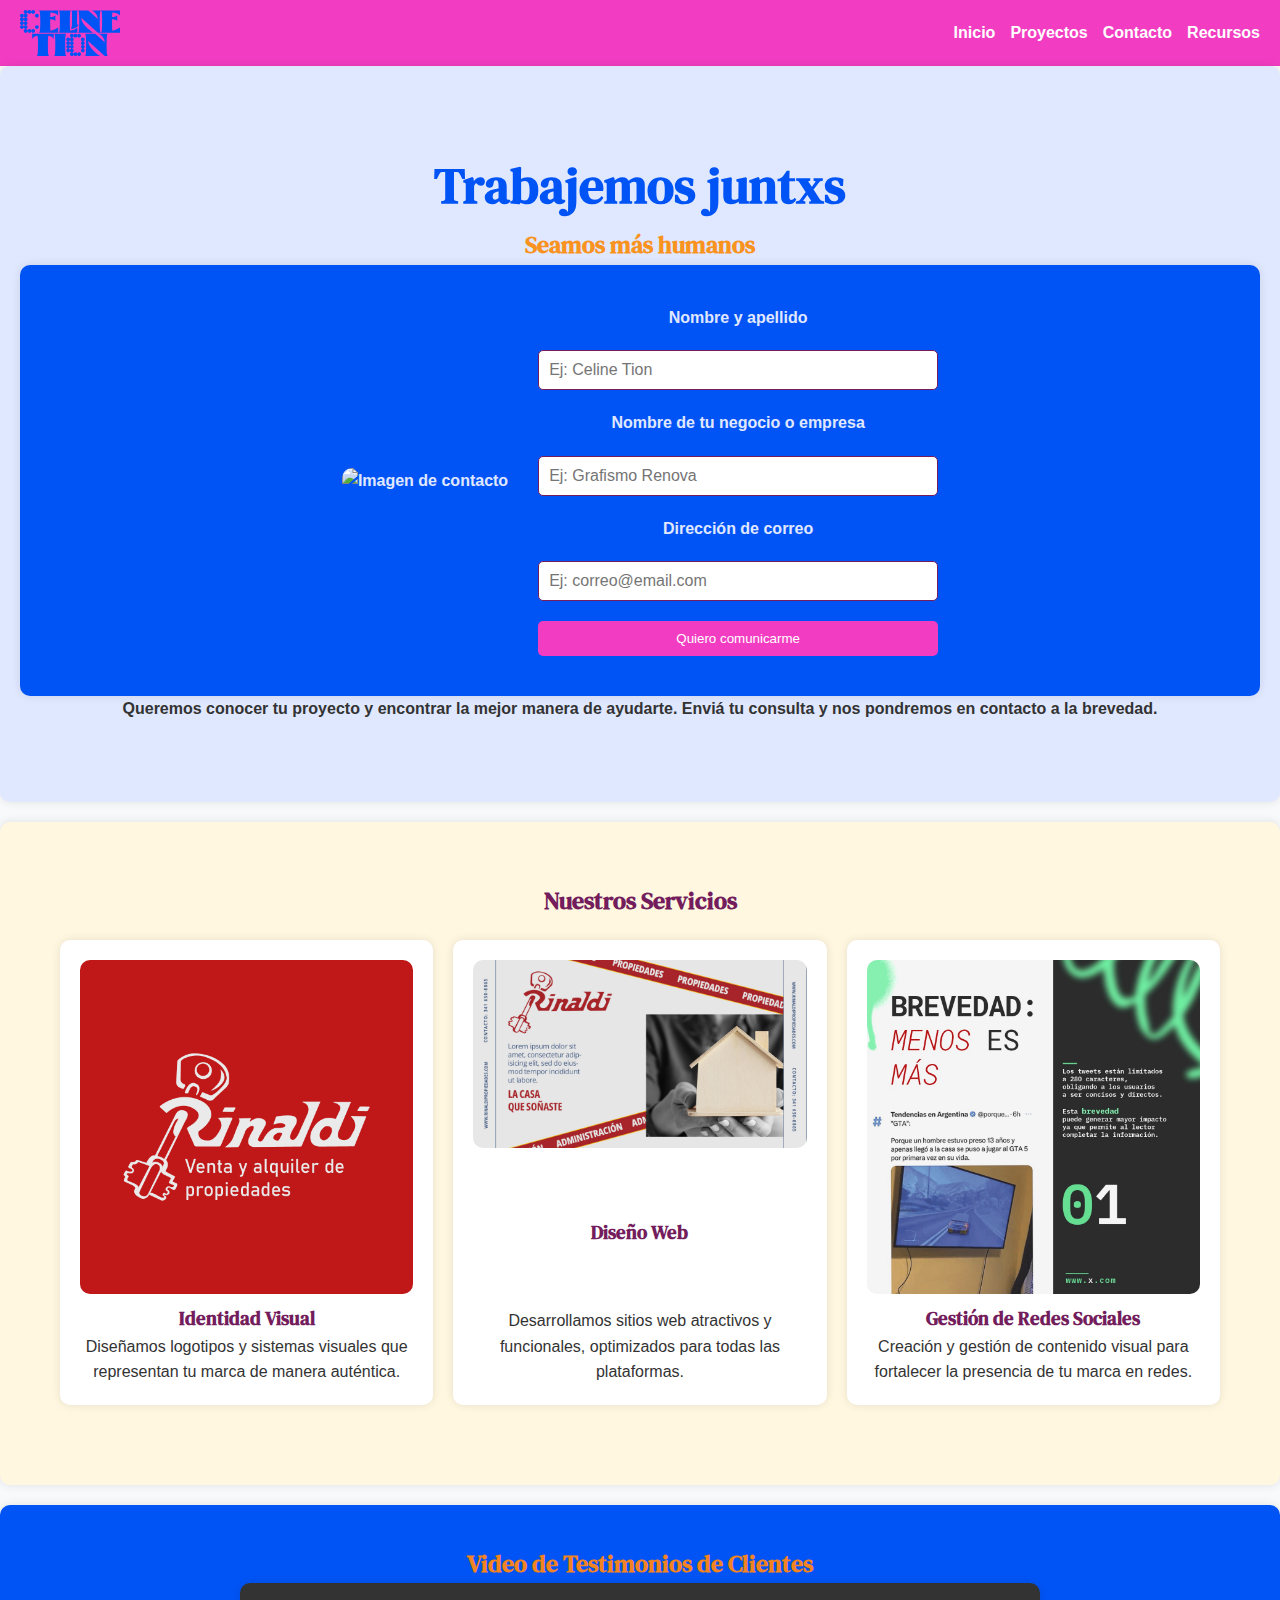
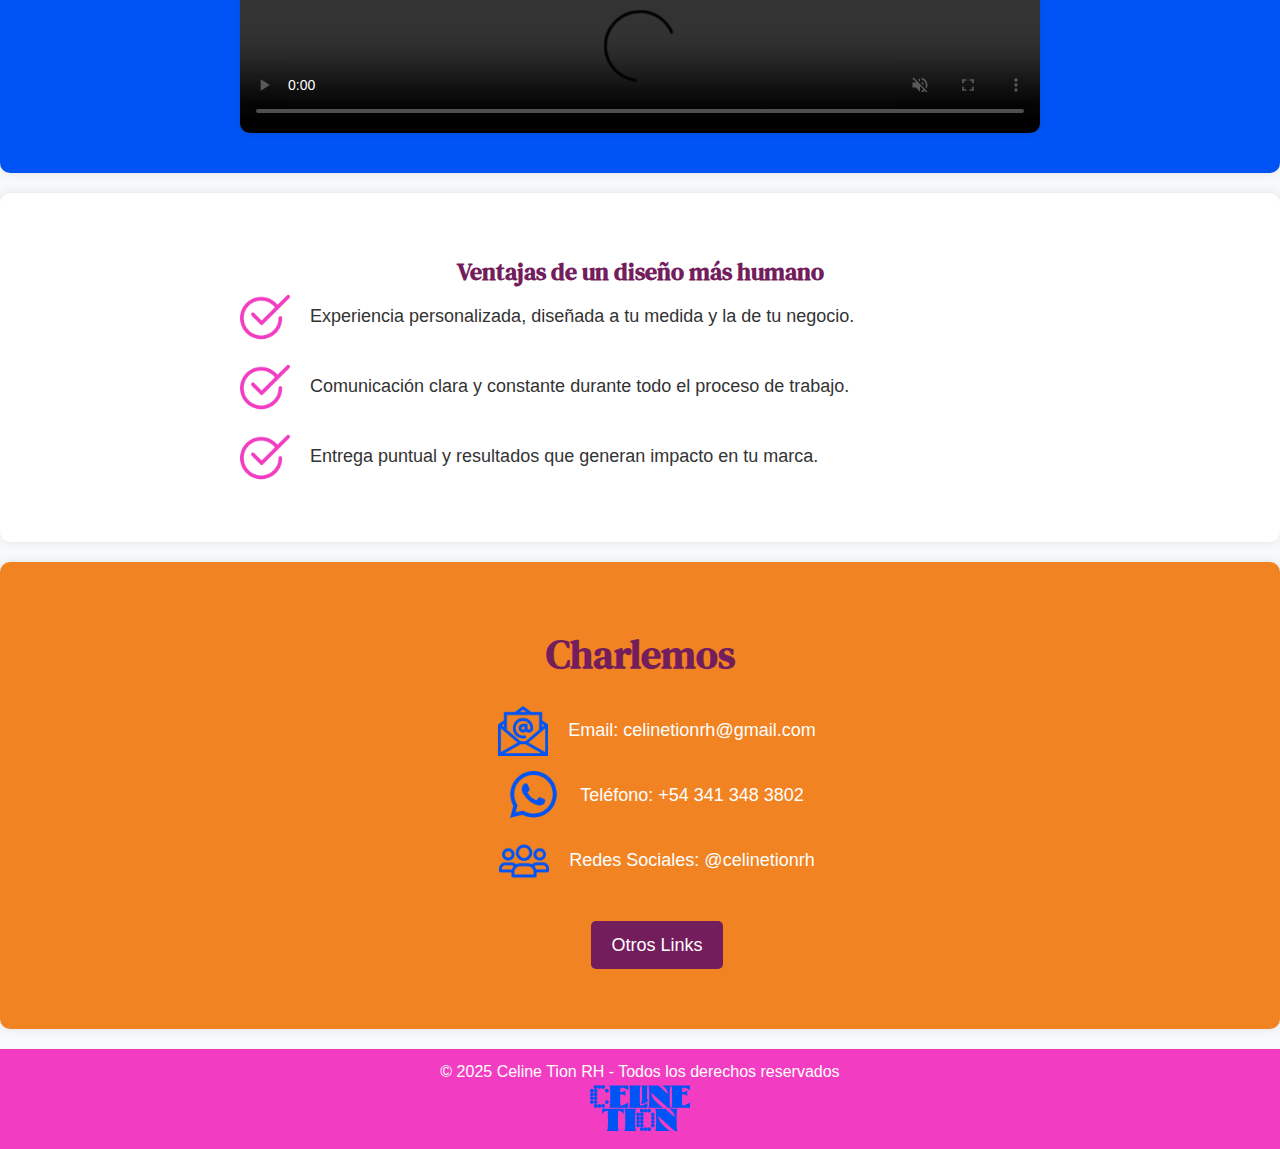
==== pages/contacto.html @ 247fd108 "hice mi primer commit de prueba, solucioné el envío de formulario con formspree que me rompía el zoo" ====
<!DOCTYPE html>
<html lang="es">
<head>
    <meta charset="UTF-8">
    <meta name="viewport" content="width=device-width, initial-scale=1.0">
    <meta name="description" content="Página de contacto de Celine Tion. Trabajemos juntos en tu proyecto de diseño gráfico.">
    <link rel="stylesheet" href="../styles/style.css">
    <link rel="stylesheet" href="../styles/contacto.css">
    <script src="../scripts/script.js" defer></script>
    <title>Contacto | Celine Tion</title>
</head>
<body>
    <header>
        <img src="../assets/logo_2.svg" alt="Isotipo Celine Tion" class="logo">
        <nav aria-label="Menú principal">
            <ul>
                <li><a href="../index.html">Inicio</a></li>
                <li><a href="./proyectos.html">Proyectos</a></li>
                <li><a href="./contacto.html">Contacto</a></li>
                <li><a href="./recursos.html">Recursos</a></li>
            </ul>
        </nav>
    </header>

    <main>
        <!-- Sección de Contacto -->
        <section class="portada">
            <h1>Trabajemos juntxs</h1>
            <h2 class="subtitulo">Seamos más humanos</h2>
            <div class="formulario-contacto">
                <div class="formulario-imagen">
                    <img src="../assets/work_with_me.jpg" alt="Imagen de contacto">
                </div>
                <form action="https://formspree.io/f/xvgzjbze" method="POST">
                    <label for="nombre">Nombre y apellido</label>
                    <input type="text" id="nombre" name="nombre" placeholder="Ej: Celine Tion" required>

                    <label for="negocio">Nombre de tu negocio o empresa</label>
                    <input type="text" id="negocio" name="negocio" placeholder="Ej: Grafismo Renova" required>

                    <label for="correo">Dirección de correo</label>
                    <input type="email" id="correo" name="correo" placeholder="Ej: correo@email.com" required>

                    <button type="submit">Quiero comunicarme</button>
                </form>
            </div>
            <p>Queremos conocer tu proyecto y encontrar la mejor manera de ayudarte. Enviá tu consulta y nos pondremos en contacto a la brevedad.</p>
        </section>

        <!-- Sección de Servicios -->
        <section class="servicios">
            <h2>Nuestros Servicios</h2>
            <div class="servicios-grid">
                <article>
                    <img src="../assets/Identidad_Visual.png" alt="Servicio 1">
                    <h3>Identidad Visual</h3>
                    <p>Diseñamos logotipos y sistemas visuales que representan tu marca de manera auténtica.</p>
                </article>
                <article>
                    <img src="../assets/Diseño_Web.png" alt="Servicio 2">
                    <h3>Diseño Web</h3>
                    <p>Desarrollamos sitios web atractivos y funcionales, optimizados para todas las plataformas.</p>
                </article>
                <article>
                    <img src="../assets/Redes_Sociales.jpg" alt="Servicio 3">
                    <h3>Gestión de Redes Sociales</h3>
                    <p>Creación y gestión de contenido visual para fortalecer la presencia de tu marca en redes.</p>
                </article>
            </div>
        </section>

        <!-- Video de Testimonios -->
        <section class="video-testimonios">
            <h2>Video de Testimonios de Clientes</h2>
            <video src="../assets/video1.mp4" controls aria-label="Video de testimonios de clientes" width="100%" muted></video>
        </section>

        <!-- Ventajas de un diseño más humano -->
        <section class="ventajas">
            <h2>Ventajas de un diseño más humano</h2>
            <ul>
                <li><img src="../assets/check.png" alt="check"> Experiencia personalizada, diseñada a tu medida y la de tu negocio.</li>
                <li><img src="../assets/check.png" alt="check"> Comunicación clara y constante durante todo el proceso de trabajo.</li>
                <li><img src="../assets/check.png" alt="check"> Entrega puntual y resultados que generan impacto en tu marca.</li>
            </ul>
        </section>

        <!-- Información de Contacto -->
        <section class="informacion-contacto">
            <h2>Charlemos</h2>
            <ul>
                <li><img src="../assets/email.png" alt="email"> Email: celinetionrh@gmail.com</li>
                <li><img src="../assets/whatsapp.png" alt="whatsapp"> Teléfono: +54 341 348 3802</li>
                <li><img src="../assets/redes.png" alt="redes"> Redes Sociales: @celinetionrh</li>
                <li><a href="https://linktr.ee/celinetion" target="_blank">Otros Links</a></li>
            </ul>
        </section>
    </main>

    <footer>
        <p>&copy; 2025 Celine Tion RH - Todos los derechos reservados</p>
        <img src="../assets/logo_2.svg" alt="Isotipo Celine Tion" class="logo">
    </footer>
</body>
</html>
---- styles/style.css ----
/* ==============================
   GOOGLE FONTS - DM SERIF TEXT
============================== */
@import url('https://fonts.googleapis.com/css2?family=DM+Serif+Text:ital@0;1&display=swap');

/* ==============================
   RESET Y ESTILOS GENERALES
============================== */
* {
    margin: 0;
    padding: 0;
    box-sizing: border-box;
    font-family: Arial, sans-serif;
}

body {
    line-height: 1.6;
    background-color: #F8F9FA;
    color: #333;
    padding: 0;
    margin: 0;
}

h1, h2, h3 {
    font-family: "DM Serif Text", serif;
    color: #731D5C;
}

/* ==============================
   HEADER
============================== */
header {
    background-color: #F23DC2;
    display: flex;
    justify-content: space-between;
    align-items: center;
    padding: 10px 20px;
    color: white;
}

.logo {
    width: 100px;
}

nav ul {
    list-style: none;
    display: flex;
    gap: 15px;
    padding: 0;
    margin: 0;
}

nav ul li a {
    text-decoration: none;
    color: white;
    font-weight: bold;
    transition: color 0.3s ease;
}

nav ul li a:hover {
    color: #F28322;
}

/* ==============================
   BOTONES
============================== */
button, input[type="submit"] {
    padding: 10px 20px;
    border: none;
    border-radius: 5px;
    background-color: #F23DC2;
    color: white;
    cursor: pointer;
    transition: background-color 0.3s ease;
}

button:hover, input[type="submit"]:hover {
    background-color: #731D5C;
}

/* ==============================
   FORMULARIOS
============================== */
input[type="text"],
input[type="email"],
textarea {
    width: 100%;
    padding: 10px;
    margin: 10px 0;
    border: 1px solid #731D5C;
    border-radius: 5px;
    font-size: 16px;
}

/* ==============================
   SECCIONES GENERALES
============================== */
section {
    padding: 40px 20px;
    background-color: #FFF;
    margin-bottom: 20px;
    border-radius: 10px;
    box-shadow: 0 0 10px rgba(0, 0, 0, 0.1);
}

/* ==============================
   FOOTER
============================== */
footer {
    background-color: #F23DC2;
    color: white;
    text-align: center;
    padding: 10px 0;
    margin-top: 20px;
}

/* ==============================
   RESPONSIVE DESIGN
============================== */
@media (max-width: 768px) {
    header {
        flex-direction: column;
        padding: 10px;
    }

    nav ul {
        flex-direction: column;
        gap: 10px;
        padding-top: 10px;
    }

    input[type="text"],
    input[type="email"],
    button {
        width: 100%;
    }
}

@media (max-width: 480px) {
    h1 {
        font-size: 32px;
    }

    .logo {
        width: 80px;
    }
}
---- styles/contacto.css ----
/* ==============================
   ESTILOS ESPECÍFICOS PARA CONTACTO
============================== */

html {
    scroll-behavior: smooth;
}

/* ==============================
   SECCIÓN PORTADA
============================== */
.portada {
    padding: 80px 20px;
    background-color: #E0E8FF;
    text-align: center;
    font-weight: 700;
}

.portada h1{
    font-size: 50px;
    color: #0054F5;
}

.portada h2{
    color: #F8931F;
}

.formulario-contacto {
    display: flex;
    justify-content: center;
    align-items: center;
    gap: 30px;
    padding: 40px 20px;
    background-color: #0054F5;
    color: #E0E8FF;
    border-radius: 10px;
    box-shadow: 0 0 10px rgba(0, 0, 0, 0.1);
    flex-wrap: wrap;
}

.formulario-imagen img {
    width: 300px;
    border-radius: 10px;
}

form {
    display: flex;
    flex-direction: column;
    gap: 10px;
    max-width: 400px;
    width: 100%;
}

input[type="text"],
input[type="email"] {
    padding: 10px;
    border-radius: 5px;
    border: 1px solid #731D5C;
    width: 100%;
}

button[type="submit"] {
    padding: 10px 20px;
    border: none;
    background-color: #F23DC2;
    color: white;
    border-radius: 5px;
    cursor: pointer;
    transition: background-color 0.3s ease;
}

button[type="submit"]:hover {
    background-color: #731D5C;
}

/* ==============================
   SERVICIOS
============================== */
.servicios {
    padding: 60px 20px;
    background-color: #FFF7E0;
    text-align: center;
}

.servicios-grid {
    display: grid;
    grid-template-columns: repeat(auto-fill, minmax(300px, 1fr));
    gap: 20px;
    padding: 20px;
    width: 100%;
    max-width: 1200px;
    margin: 0 auto;
}

.servicios-grid article {
    display: flex;
    flex-direction: column;
    justify-content: space-between;
    background-color: white;
    padding: 20px;
    border-radius: 10px;
    box-shadow: 0 0 10px rgba(0, 0, 0, 0.1);
    text-align: center;
    height: 100%;
}

.servicios-grid article:hover {
    transform: translateY(-5px);
}

.servicios-grid img {
    width: 100%;
    border-radius: 10px;
    height: auto;
    margin-bottom: 10px;
}

/* Estilo para ajustar el video de testimonios */

.video-testimonios h2{
    color: #F28322;
    text-align: center;
}

.video-testimonios{
    background-color: #0054F5;
}

.video-testimonios video {
    max-width: 800px;
    width: 100%;
    height: auto;
    display: block;
    margin: 0 auto;
    border-radius: 10px;
    box-shadow: 0 0 10px rgba(0, 0, 0, 0.1);
}


/* ==============================
   VENTAJAS DE UN DISEÑO HUMANO
============================== */
.ventajas {
    padding: 60px 20px;
    background-color: #FFF;
    text-align: center;
}

.ventajas ul {
    list-style: none;
    padding: 0;
    display: flex;
    flex-direction: column;
    gap: 20px;
    max-width: 800px;
    margin: 0 auto;
}

.ventajas li {
    display: flex;
    align-items: center;
    gap: 10px;
    font-size: 18px;
    
}

ul li img {
    width: 50px; 
    height: auto; 
    margin-right: 10px; 
    vertical-align: middle;
}

/* ==============================
   INFORMACIÓN DE CONTACTO
============================== */
.informacion-contacto {
    padding: 60px 20px;
    background-color: #F28322;
    color: white;
    text-align: center;
}

.informacion-contacto h2 {
    font-size: 40px;
    margin-bottom: 20px;
}

.informacion-contacto ul {
    list-style: none;
    padding: 0;
    display: flex;
    flex-direction: column;
    gap: 15px;
    align-items: center;
}

.informacion-contacto li {
    display: flex;
    align-items: center;
    gap: 10px;
    font-size: 18px;
}

.informacion-contacto li::before {
    content: '';
    display: inline-block;
    width: 24px;
    height: 24px;
}


/* Botón de Otros Links */
.informacion-contacto a {
    display: inline-block;
    margin-top: 20px;
    padding: 10px 20px;
    background-color: #731D5C;
    color: white;
    border-radius: 5px;
    text-decoration: none;
    transition: background-color 0.3s ease;
}

.informacion-contacto a:hover {
    background-color: #F28322;
}

/* ==============================
   RESPONSIVE DESIGN
============================== */
@media (max-width: 768px) {
    .formulario-contacto {
        flex-direction: column;
        padding: 20px;
    }

    .formulario-imagen img {
        width: 100%;
        max-width: 400px;
    }

    .servicios-grid {
        grid-template-columns: 1fr;
    }

    .informacion-contacto ul {
        gap: 10px;
    }
}

@media (max-width: 480px) {
    .hero-content h1 {
        font-size: 36px;
    }

    .hero-content h2 {
        font-size: 18px;
    }

    .boton {
        font-size: 16px;
        padding: 10px 20px;
    }
}
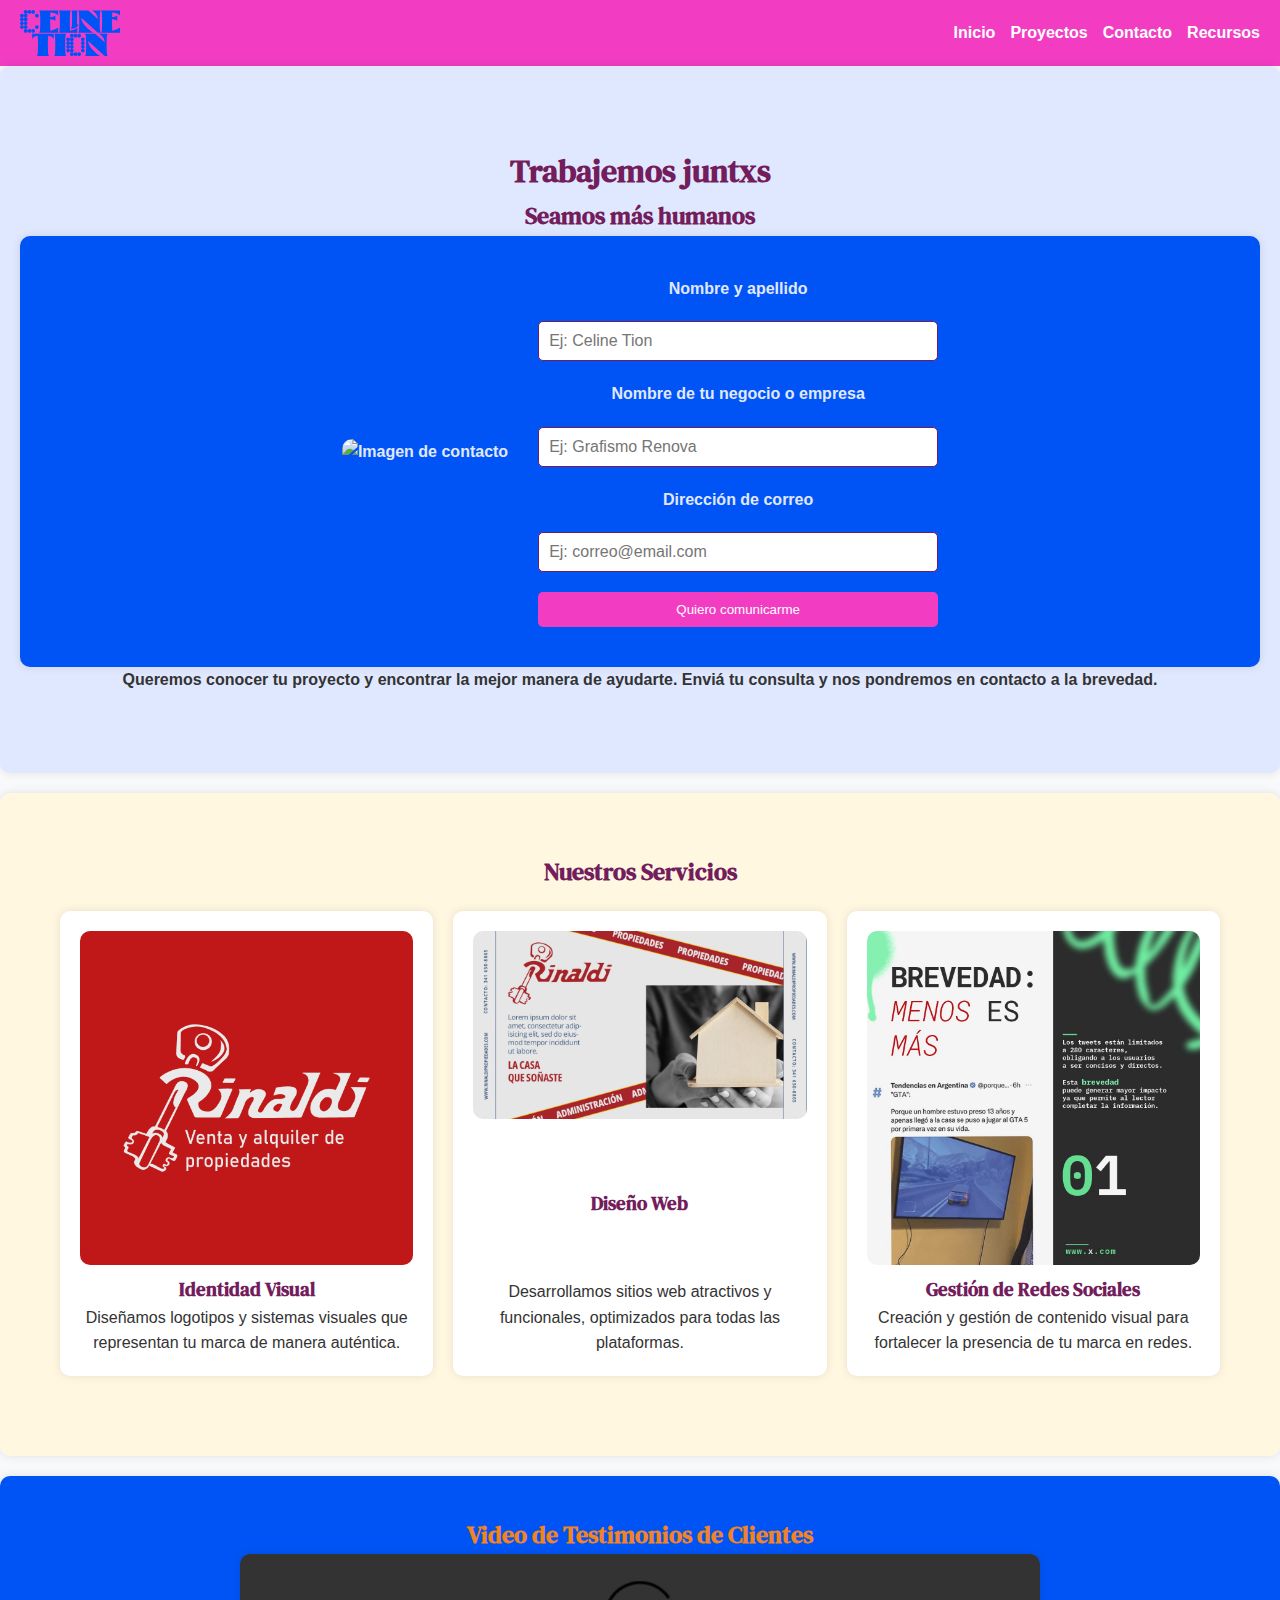
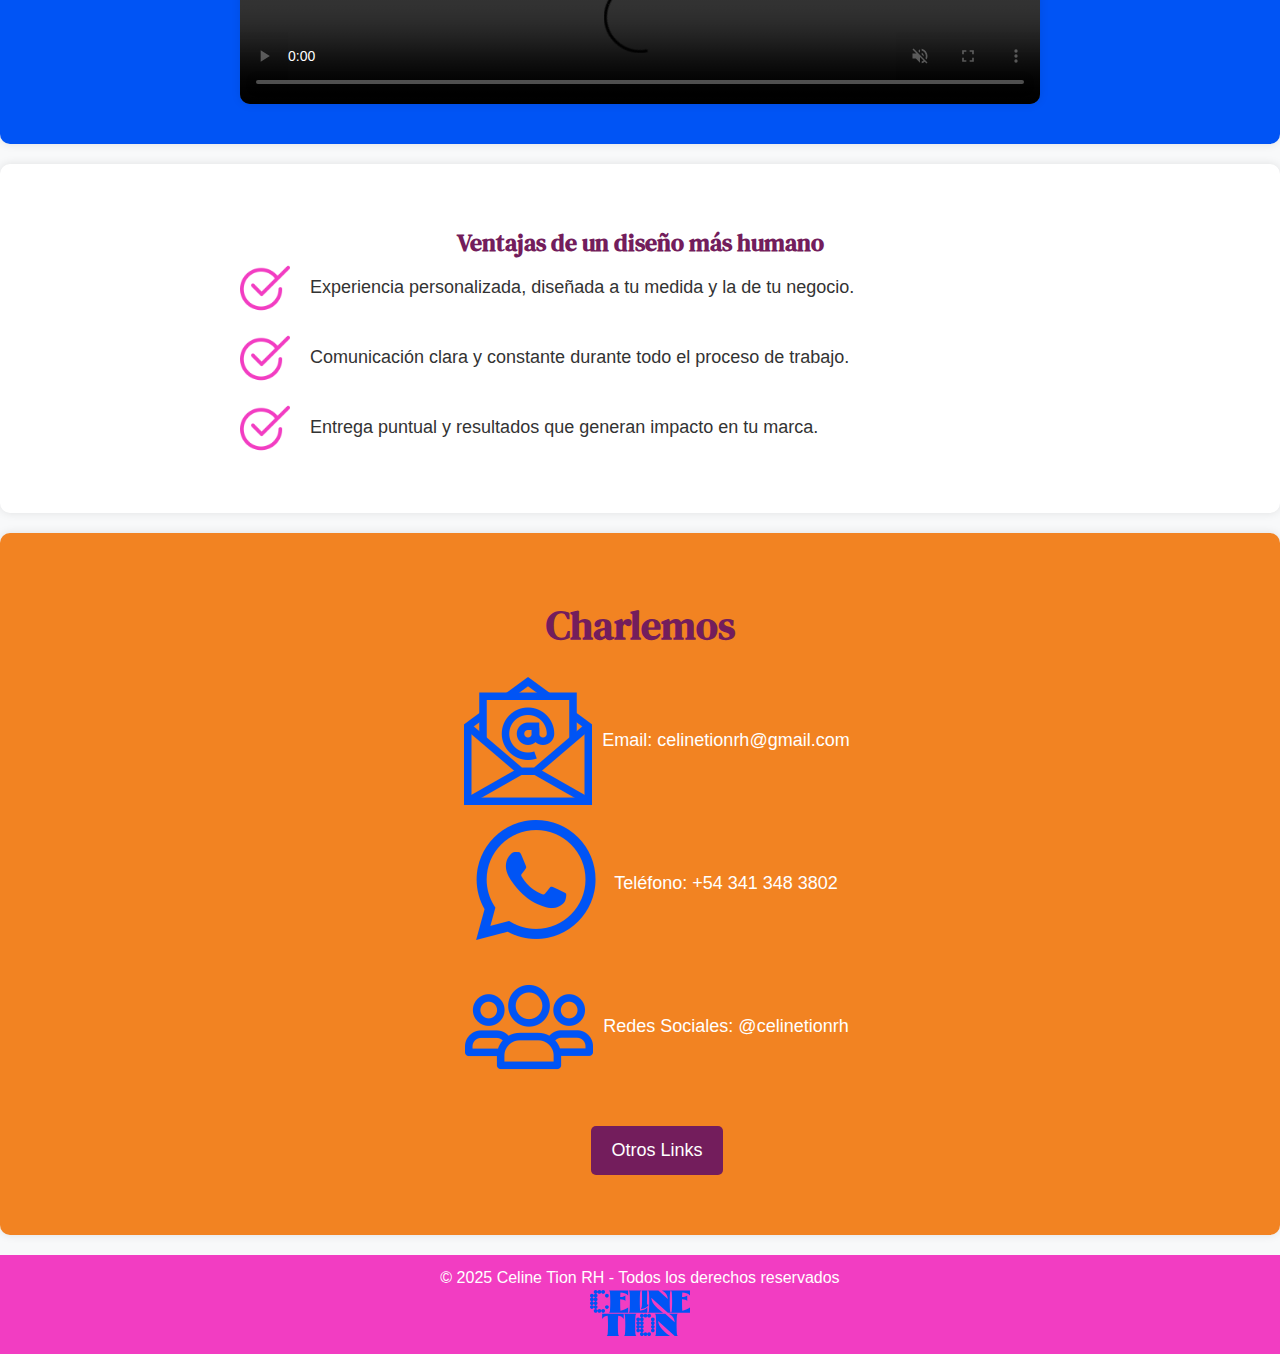
==== commit 0c52c9e1: "arreglé todo el css, adapté los html y saqué js que no entra en la entrega" ====
--- a/pages/contacto.html
+++ b/pages/contacto.html
@@ -5,8 +5,6 @@
     <meta name="viewport" content="width=device-width, initial-scale=1.0">
     <meta name="description" content="Página de contacto de Celine Tion. Trabajemos juntos en tu proyecto de diseño gráfico.">
     <link rel="stylesheet" href="../styles/style.css">
-    <link rel="stylesheet" href="../styles/contacto.css">
-    <script src="../scripts/script.js" defer></script>
     <title>Contacto | Celine Tion</title>
 </head>
 <body>
@@ -24,33 +22,33 @@
 
     <main>
         <!-- Sección de Contacto -->
-        <section class="portada">
+        <section class="contacto-portada">
             <h1>Trabajemos juntxs</h1>
             <h2 class="subtitulo">Seamos más humanos</h2>
-            <div class="formulario-contacto">
-                <div class="formulario-imagen">
+            <div class="contacto-formulario">
+                <div class="contacto-imagen">
                     <img src="../assets/work_with_me.jpg" alt="Imagen de contacto">
                 </div>
-                <form action="https://formspree.io/f/xvgzjbze" method="POST">
+                <form action="https://formspree.io/f/xvgzjbze" method="POST" class="contacto-form">
                     <label for="nombre">Nombre y apellido</label>
-                    <input type="text" id="nombre" name="nombre" placeholder="Ej: Celine Tion" required>
+                    <input type="text" id="nombre" name="nombre" placeholder="Ej: Celine Tion" required class="contacto-input">
 
                     <label for="negocio">Nombre de tu negocio o empresa</label>
-                    <input type="text" id="negocio" name="negocio" placeholder="Ej: Grafismo Renova" required>
+                    <input type="text" id="negocio" name="negocio" placeholder="Ej: Grafismo Renova" required class="contacto-input">
 
                     <label for="correo">Dirección de correo</label>
-                    <input type="email" id="correo" name="correo" placeholder="Ej: correo@email.com" required>
+                    <input type="email" id="correo" name="correo" placeholder="Ej: correo@email.com" required class="contacto-input">
 
-                    <button type="submit">Quiero comunicarme</button>
+                    <button type="submit" class="contacto-boton">Quiero comunicarme</button>
                 </form>
             </div>
             <p>Queremos conocer tu proyecto y encontrar la mejor manera de ayudarte. Enviá tu consulta y nos pondremos en contacto a la brevedad.</p>
         </section>
 
         <!-- Sección de Servicios -->
-        <section class="servicios">
+        <section class="contacto-servicios">
             <h2>Nuestros Servicios</h2>
-            <div class="servicios-grid">
+            <div class="contacto-servicios-grid">
                 <article>
                     <img src="../assets/Identidad_Visual.png" alt="Servicio 1">
                     <h3>Identidad Visual</h3>
@@ -70,13 +68,13 @@
         </section>
 
         <!-- Video de Testimonios -->
-        <section class="video-testimonios">
+        <section class="contacto-video-testimonios">
             <h2>Video de Testimonios de Clientes</h2>
             <video src="../assets/video1.mp4" controls aria-label="Video de testimonios de clientes" width="100%" muted></video>
         </section>
 
         <!-- Ventajas de un diseño más humano -->
-        <section class="ventajas">
+        <section class="contacto-ventajas">
             <h2>Ventajas de un diseño más humano</h2>
             <ul>
                 <li><img src="../assets/check.png" alt="check"> Experiencia personalizada, diseñada a tu medida y la de tu negocio.</li>
@@ -86,13 +84,13 @@
         </section>
 
         <!-- Información de Contacto -->
-        <section class="informacion-contacto">
+        <section class="contacto-informacion">
             <h2>Charlemos</h2>
             <ul>
                 <li><img src="../assets/email.png" alt="email"> Email: celinetionrh@gmail.com</li>
                 <li><img src="../assets/whatsapp.png" alt="whatsapp"> Teléfono: +54 341 348 3802</li>
                 <li><img src="../assets/redes.png" alt="redes"> Redes Sociales: @celinetionrh</li>
-                <li><a href="https://linktr.ee/celinetion" target="_blank">Otros Links</a></li>
+                <li><a href="https://linktr.ee/celinetion" target="_blank" class="contacto-link">Otros Links</a></li>
             </ul>
         </section>
     </main>
--- a/styles/style.css
+++ b/styles/style.css
@@ -1,11 +1,12 @@
-/* ==============================
-   GOOGLE FONTS - DM SERIF TEXT
-============================== */
+/*    GOOGLE FONTS - DM SERIF TEXT */
 @import url('https://fonts.googleapis.com/css2?family=DM+Serif+Text:ital@0;1&display=swap');
 
-/* ==============================
-   RESET Y ESTILOS GENERALES
-============================== */
+/*   ESTILOS GENERALES */
+
+html {
+    scroll-behavior: smooth;
+}
+
 * {
     margin: 0;
     padding: 0;
@@ -26,9 +27,7 @@
     color: #731D5C;
 }
 
-/* ==============================
-   HEADER
-============================== */
+/* HEADER */
 header {
     background-color: #F23DC2;
     display: flex;
@@ -61,9 +60,7 @@
     color: #F28322;
 }
 
-/* ==============================
-   BOTONES
-============================== */
+/* BOTONES */
 button, input[type="submit"] {
     padding: 10px 20px;
     border: none;
@@ -78,9 +75,7 @@
     background-color: #731D5C;
 }
 
-/* ==============================
-   FORMULARIOS
-============================== */
+/* FORMULARIOS */
 input[type="text"],
 input[type="email"],
 textarea {
@@ -92,9 +87,7 @@
     font-size: 16px;
 }
 
-/* ==============================
-   SECCIONES GENERALES
-============================== */
+/* SECCIONES GENERALES */
 section {
     padding: 40px 20px;
     background-color: #FFF;
@@ -103,9 +96,7 @@
     box-shadow: 0 0 10px rgba(0, 0, 0, 0.1);
 }
 
-/* ==============================
-   FOOTER
-============================== */
+/* FOOTER */
 footer {
     background-color: #F23DC2;
     color: white;
@@ -114,34 +105,1143 @@
     margin-top: 20px;
 }
 
-/* ==============================
-   RESPONSIVE DESIGN
-============================== */
+/* INDEX */
+
+/* PORTADA */
+.portada-index {
+    text-align: center;
+    padding: 80px 20px;
+    background-color: #1d73e4;
+    color: rgba(0, 0, 0, 0.233);
+}
+
+.portada-index h1 {
+    font-size: 64px;
+    color: #f23dc2;
+    margin-bottom: 10px;
+}
+
+.portada-index .subtitulo {
+    font-size: 24px;
+    color: #F8931F;
+    margin-bottom: 20px;
+}
+
+.portada-index button {
+    padding: 10px 20px;
+    border: none;
+    border-radius: 20px;
+    background-color: #731D5C;
+    color: white;
+    font-size: 16px;
+    cursor: pointer;
+    transition: background-color 0.3s ease;
+}
+
+.portada-index button:hover {
+    background-color: #F28322;
+}
+
+/* SECCIÓN SOBRE MÍ */
+.sobre_mi {
+    display: flex;
+    flex-direction: column;
+    gap: 30px;
+    padding: 40px 20px;
+    background-color: #FFF;
+}
+
+.seccion {
+    display: flex;
+    flex-direction: row;
+    align-items: center;
+    gap: 20px;
+    padding: 20px;
+    background-color: #E0E8FF;
+    border-radius: 10px;
+    box-shadow: 0 0 10px rgba(0, 0, 0, 0.1);
+    text-align: left;
+}
+
+.seccion img {
+    width: 150px;
+    height: auto;
+}
+
+.texto {
+    max-width: 600px;
+}
+
+/* PREGUNTAS FRECUENTES (FAQ) */
+.faqs {
+    padding: 40px 20px;
+    background-color: #056CF2;
+    text-align: center;
+    color: white;
+}
+
+.faq-item {
+    margin-bottom: 10px;
+    border: 1px solid #731D5C;
+    border-radius: 8px;
+    overflow: hidden;
+    background-color: white;
+}
+
+.faq-question {
+    width: 100%;
+    padding: 10px 15px;
+    background-color: #F23DC2;
+    color: white;
+    text-align: left;
+    border: none;
+    cursor: pointer;
+    font-size: 16px;
+}
+
+.faq-answer {
+    padding: 10px 15px;
+    background-color: white;
+    display: none;
+    border-top: 1px solid #ccc;
+    color: #333;
+}
+
+/*  SECCIÓN COMUNIDAD */
+.comunidad {
+    padding: 40px 20px;
+    background-color: #F28322;
+    border-radius: 10px;
+    margin: 20px auto;
+    text-align: center;
+    display: flex;
+    flex-direction: column;
+    align-items: center;
+    max-width: 800px;
+    box-shadow: 0 0 10px rgba(0, 0, 0, 0.1);
+}
+
+.comunidad form {
+    margin-top: 20px;
+    display: flex;
+    flex-direction: column;
+    gap: 15px;
+    align-items: center;
+    width: 100%;
+    max-width: 600px;
+}
+
+.comunidad input[type="email"] {
+    padding: 10px;
+    border-radius: 5px;
+    border: 1px solid #731D5C;
+    width: 100%;
+    max-width: 400px;
+    text-align: center;
+}
+
+.comunidad input[type="submit"] {
+    padding: 10px 20px;
+    background-color: #F23DC2;
+    color: white;
+    border: none;
+    border-radius: 5px;
+    cursor: pointer;
+    transition: background-color 0.3s ease;
+}
+
+.comunidad input[type="submit"]:hover {
+    background-color: #731D5C;
+}
+
+
+/*  RESPONSIVE DESIGN */
 @media (max-width: 768px) {
-    header {
+    .seccion {
         flex-direction: column;
+        text-align: center;
+    }
+
+    .seccion img {
+        width: 100px;
+    }
+
+    .portada h1 {
+        font-size: 48px;
+    }
+}
+
+@media (max-width: 480px) {
+    .portada h1 {
+        font-size: 36px;
+    }
+
+    .comunidad input[type="email"] {
+        width: 100%;
+    }
+}
+
+
+/* PROYECTOS */
+
+/* SECCIÓN PORTADA DE PROYECTOS */
+.proyectos-hero {
+    text-align: center;
+    padding: 100px 20px;
+    background-color: #056CF2;
+    color: white;
+}
+
+.proyectos-hero h1 {
+    font-size: 72px;
+    color: #F23DC2;
+    margin-bottom: 10px;
+    font-family: 'DM Serif Text', serif;
+}
+
+.proyectos-hero .proyectos-subtitulo {
+    font-size: 28px;
+    color: #F8931F;
+    margin-bottom: 30px;
+}
+
+.proyectos-boton {
+    padding: 12px 24px;
+    border: none;
+    border-radius: 30px;
+    background-color: #731D5C;
+    color: white;
+    font-size: 18px;
+    text-decoration: none;
+    display: inline-block;
+    transition: background-color 0.3s ease;
+}
+
+.proyectos-boton:hover {
+    background-color: #F28322;
+}
+
+/* VIDEO DESTACADO */
+.proyectos-video-destacado {
+    padding: 60px 20px;
+    text-align: center;
+    background-color: #FFF7E0;
+}
+
+.proyectos-video-destacado video {
+    max-width: 800px;
+    width: 100%;
+    border-radius: 10px;
+    box-shadow: 0 0 10px rgba(0, 0, 0, 0.1);
+}
+
+/* GALERÍA DE PROYECTOS */
+.proyectos-galeria-proyectos {
+    padding: 60px 20px;
+    background-color: #FFF;
+    text-align: center;
+}
+
+.proyectos-galeria {
+    display: grid;
+    grid-template-columns: repeat(auto-fill, minmax(300px, 1fr));
+    gap: 20px;
+    padding: 20px;
+}
+
+.proyectos-galeria a {
+    display: block;
+    border-radius: 10px;
+    overflow: hidden;
+    box-shadow: 0 0 10px rgba(0, 0, 0, 0.1);
+    transition: transform 0.3s ease;
+}
+
+.proyectos-galeria a:hover {
+    transform: scale(1.05);
+}
+
+.proyectos-galeria img {
+    width: 100%;
+    height: auto;
+    display: block;
+    border-radius: 10px;
+}
+
+.proyecto-item {
+    position: relative;
+    overflow: hidden;
+    border-radius: 15px;
+    box-shadow: 0 0 10px rgba(0, 0, 0, 0.1);
+    transition: transform 0.3s ease;
+}
+
+.proyecto-item img {
+    width: 100%;
+    display: block;
+    border-radius: 15px;
+}
+
+.proyecto-item .proyecto-overlay {
+    position: absolute;
+    top: 0;
+    left: 0;
+    width: 100%;
+    height: 100%;
+    background-color: rgba(0, 0, 0, 0.7);
+    color: white;
+    display: flex;
+    flex-direction: column;
+    justify-content: center;
+    align-items: center;
+    opacity: 0;
+    transition: opacity 0.3s ease;
+    text-align: center;
+    border-radius: 15px;
+}
+
+.proyecto-item:hover .proyecto-overlay {
+    opacity: 1;
+}
+
+.proyecto-item .proyecto-overlay h3 {
+    font-size: 22px;
+    margin: 0;
+}
+
+.proyecto-item .proyecto-overlay p {
+    font-size: 16px;
+    margin: 5px 0 0;
+}
+
+/* TESTIMONIOS */
+.proyectos-testimonios {
+    padding: 60px 20px;
+    background-color: #E0E8FF;
+    text-align: center;
+}
+
+.proyectos-testimonio {
+    margin: 30px auto;
+    padding: 30px;
+    background-color: white;
+    border-radius: 15px;
+    box-shadow: 0 0 15px rgba(0, 0, 0, 0.1);
+    max-width: 800px;
+    text-align: center;
+}
+
+.proyectos-testimonio figure {
+    margin: 0;
+}
+
+.proyectos-testimonio img {
+    width: 150px;
+    height: 150px;
+    border-radius: 50%;
+    object-fit: cover;
+    margin-bottom: 10px;
+}
+
+.proyectos-blockquote {
+    font-style: italic;
+    color: #444;
+    font-size: 20px;
+    margin-bottom: 10px;
+}
+
+/* SECCIÓN DISEÑO HUMANO */
+.proyectos-diseno-humano {
+    padding: 60px 20px;
+    background-color: #FFF7E0;
+    text-align: center;
+}
+
+.proyectos-diseno-humano .contenido {
+    max-width: 800px;
+    margin: 0 auto;
+    text-align: justify;
+    column-count: 2;
+    column-gap: 30px;
+}
+
+/* RESPONSIVE DESIGN */
+@media (max-width: 768px) {
+    .proyectos-hero {
+        padding: 60px 10px;
+    }
+
+    .proyectos-hero h1 {
+        font-size: 42px;
+    }
+
+    .proyectos-hero .proyectos-subtitulo {
+        font-size: 20px;
+    }
+
+    .proyectos-boton {
+        padding: 8px 16px;
+        font-size: 14px;
+    }
+
+    .proyectos-galeria {
+        grid-template-columns: 1fr;
         padding: 10px;
     }
 
-    nav ul {
+    .proyecto-item .proyecto-overlay h3 {
+        font-size: 18px;
+    }
+
+    .proyecto-item .proyecto-overlay p {
+        font-size: 14px;
+    }
+
+    .proyectos-diseno-humano .contenido {
+        column-count: 1;
+    }
+}
+
+@media (max-width: 480px) {
+    .proyectos-hero h1 {
+        font-size: 32px;
+    }
+
+    .proyectos-hero .proyectos-subtitulo {
+        font-size: 18px;
+    }
+
+    .proyectos-boton {
+        padding: 8px 14px;
+        font-size: 14px;
+    }
+
+    .proyectos-galeria a {
+        width: 100%;
+        margin-bottom: 10px;
+    }
+
+    .proyecto-item .proyecto-overlay {
+        padding: 10px;
+    }
+}
+
+
+/* CONTACTO */
+
+/* SECCIÓN PORTADA */
+.contacto-portada {
+    padding: 80px 20px;
+    background-color: #E0E8FF;
+    text-align: center;
+    font-weight: 700;
+}
+
+.contacto-formulario {
+    display: flex;
+    justify-content: center;
+    align-items: center;
+    gap: 30px;
+    padding: 40px 20px;
+    background-color: #0054F5;
+    color: #E0E8FF;
+    border-radius: 10px;
+    box-shadow: 0 0 10px rgba(0, 0, 0, 0.1);
+    flex-wrap: wrap;
+}
+
+.contacto-imagen img {
+    width: 300px;
+    border-radius: 10px;
+}
+
+.contacto-form {
+    display: flex;
+    flex-direction: column;
+    gap: 10px;
+    max-width: 400px;
+    width: 100%;
+}
+
+.contacto-input {
+    padding: 10px;
+    border-radius: 5px;
+    border: 1px solid #731D5C;
+    width: 100%;
+}
+
+.contacto-boton {
+    padding: 10px 20px;
+    border: none;
+    background-color: #F23DC2;
+    color: white;
+    border-radius: 5px;
+    cursor: pointer;
+    transition: background-color 0.3s ease;
+}
+
+.contacto-boton:hover {
+    background-color: #731D5C;
+}
+
+/* SERVICIOS */
+.contacto-servicios {
+    padding: 60px 20px;
+    background-color: #FFF7E0;
+    text-align: center;
+}
+
+.contacto-servicios-grid {
+    display: grid;
+    grid-template-columns: repeat(auto-fill, minmax(300px, 1fr));
+    gap: 20px;
+    padding: 20px;
+    width: 100%;
+    max-width: 1200px;
+    margin: 0 auto;
+}
+
+.contacto-servicios-grid article {
+    display: flex;
+    flex-direction: column;
+    justify-content: space-between;
+    background-color: white;
+    padding: 20px;
+    border-radius: 10px;
+    box-shadow: 0 0 10px rgba(0, 0, 0, 0.1);
+    text-align: center;
+    height: 100%;
+}
+
+.contacto-servicios-grid article:hover {
+    transform: translateY(-5px);
+}
+
+.contacto-servicios-grid img {
+    width: 100%;
+    border-radius: 10px;
+    height: auto;
+    margin-bottom: 10px;
+}
+
+/* VIDEO DE TESTIMONIOS */
+.contacto-video-testimonios h2 {
+    color: #F28322;
+    text-align: center;
+}
+
+.contacto-video-testimonios {
+    background-color: #0054F5;
+}
+
+.contacto-video-testimonios video {
+    max-width: 800px;
+    width: 100%;
+    height: auto;
+    display: block;
+    margin: 0 auto;
+    border-radius: 10px;
+    box-shadow: 0 0 10px rgba(0, 0, 0, 0.1);
+}
+
+/* VENTAJAS DE UN DISEÑO HUMANO */
+.contacto-ventajas {
+    padding: 60px 20px;
+    background-color: #FFF;
+    text-align: center;
+}
+
+.contacto-ventajas ul {
+    list-style: none;
+    padding: 0;
+    display: flex;
+    flex-direction: column;
+    gap: 20px;
+    max-width: 800px;
+    margin: 0 auto;
+}
+
+.contacto-ventajas li {
+    display: flex;
+    align-items: center;
+    gap: 10px;
+    font-size: 18px;
+}
+
+.contacto-ventajas img {
+    width: 50px;
+    height: auto;
+    margin-right: 10px;
+    vertical-align: middle;
+}
+
+/* INFORMACIÓN DE CONTACTO */
+.contacto-informacion {
+    padding: 60px 20px;
+    background-color: #F28322;
+    color: white;
+    text-align: center;
+}
+
+.contacto-informacion h2 {
+    font-size: 40px;
+    margin-bottom: 20px;
+}
+
+.contacto-informacion ul {
+    list-style: none;
+    padding: 0;
+    display: flex;
+    flex-direction: column;
+    gap: 15px;
+    align-items: center;
+}
+
+.contacto-informacion li {
+    display: flex;
+    align-items: center;
+    gap: 10px;
+    font-size: 18px;
+}
+
+.contacto-informacion li::before {
+    content: '';
+    display: inline-block;
+    width: 24px;
+    height: 24px;
+}
+
+/* BOTÓN DE LINKS */
+.contacto-link {
+    display: inline-block;
+    margin-top: 20px;
+    padding: 10px 20px;
+    background-color: #731D5C;
+    color: white;
+    border-radius: 5px;
+    text-decoration: none;
+    transition: background-color 0.3s ease;
+}
+
+.contacto-link:hover {
+    background-color: #F28322;
+}
+
+/* RESPONSIVE DESIGN */
+@media (max-width: 768px) {
+    .contacto-formulario {
         flex-direction: column;
+        padding: 20px;
+    }
+
+    .contacto-imagen img {
+        width: 100%;
+        max-width: 400px;
+    }
+
+    .contacto-servicios-grid {
+        grid-template-columns: 1fr;
+    }
+
+    .contacto-informacion ul {
         gap: 10px;
-        padding-top: 10px;
-    }
-
-    input[type="text"],
-    input[type="email"],
-    button {
+    }
+}
+
+@media (max-width: 480px) {
+    .contacto-portada h1 {
+        font-size: 36px;
+    }
+
+    .contacto-portada h2 {
+        font-size: 18px;
+    }
+
+    .contacto-boton {
+        font-size: 16px;
+        padding: 10px 20px;
+    }
+}
+
+
+/* PROYECTO 1 */
+
+/* Sección Hero del Proyecto */
+.proyecto-hero {
+    position: relative;
+    padding: 120px 20px;
+    color: white;
+    text-align: center;
+    display: flex;
+    flex-direction: column;
+    align-items: center;
+    justify-content: center;
+    overflow: hidden;
+    background-image: url('../assets/portada_proyecto1.jpg');
+    background-size: cover;
+    background-position: center;
+    background-repeat: no-repeat;
+}
+
+.proyecto-hero-content {
+    position: relative;
+    z-index: 2;
+    padding: 40px;
+    background: rgba(0, 0, 0, 0.6);
+    border-radius: 10px;
+    box-shadow: 0 0 20px rgba(0, 0, 0, 0.5);
+    max-width: 800px;
+    width: 100%;
+    text-align: center;
+}
+
+.proyecto-hero-content h1, 
+.proyecto-hero-content h2, 
+.proyecto-hero-content h3 {
+    color: rgba(255, 255, 255, 0.9);
+    margin: 10px 0;
+    text-shadow: 2px 2px 4px rgba(0, 0, 0, 0.7);
+}
+
+.proyecto-hero-content h1 {
+    font-size: 64px;
+}
+
+.proyecto-hero-content h2 {
+    font-size: 28px;
+    margin-bottom: 20px;
+}
+
+.proyecto-hero-content h3 {
+    font-size: 24px;
+}
+
+/* Botón específico */
+.proyecto-boton {
+    padding: 12px 24px;
+    background-color: #731D5C;
+    color: white;
+    border: none;
+    border-radius: 30px;
+    text-decoration: none;
+    font-size: 18px;
+    transition: background-color 0.3s ease;
+    display: inline-block;
+}
+
+.proyecto-boton:hover {
+    background-color: #F28322;
+}
+
+/* Software Utilizado */
+.proyecto-software {
+    padding: 60px 20px;
+    background-color: #FFF7E0;
+    text-align: center;
+}
+
+.proyecto-herramientas {
+    display: flex;
+    flex-wrap: wrap;
+    gap: 30px;
+    justify-content: center;
+    padding: 20px 0;
+}
+
+.proyecto-herramientas article {
+    background-color: white;
+    padding: 20px;
+    border-radius: 10px;
+    box-shadow: 0 0 10px rgba(0, 0, 0, 0.1);
+    text-align: center;
+    width: 300px;
+    transition: transform 0.3s ease;
+}
+
+.proyecto-herramientas article:hover {
+    transform: scale(1.05);
+}
+
+.proyecto-herramientas img {
+    width: 80px;
+    margin-bottom: 10px;
+}
+
+/* Testimonio */
+.proyecto-testimonio {
+    padding: 60px 20px;
+    background-color: #E0E8FF;
+    text-align: center;
+}
+
+.proyecto-testimonio figure {
+    display: flex;
+    flex-direction: column;
+    align-items: center;
+    gap: 10px;
+}
+
+.proyecto-testimonio img {
+    width: 150px;
+    height: 150px;
+    border-radius: 50%;
+    object-fit: cover;
+    box-shadow: 0 0 10px rgba(0, 0, 0, 0.3);
+}
+
+/* Highlights del Proyecto */
+.proyecto-highlights {
+    padding: 60px 20px;
+    background-color: #FFF;
+    text-align: center;
+}
+
+.proyecto-highlights-grid {
+    display: flex;
+    flex-wrap: wrap;
+    justify-content: center;
+    gap: 30px;
+    max-width: 1200px;
+    margin: 0 auto;
+}
+
+.proyecto-highlights-grid article {
+    background-color: white;
+    padding: 20px;
+    border-radius: 10px;
+    box-shadow: 0 0 10px rgba(0, 0, 0, 0.1);
+    text-align: center;
+    width: 320px;
+    transition: transform 0.3s ease;
+}
+
+.proyecto-highlights-grid article:hover {
+    transform: scale(1.05);
+}
+
+.proyecto-highlight-img {
+    width: 100%;
+    max-width: 300px;
+    border-radius: 10px;
+    margin-bottom: 10px;
+    cursor: pointer;
+}
+
+/* Conclusión del Proyecto */
+.proyecto-conclusion {
+    padding: 60px 20px;
+    background-color: #FFF7E0;
+    text-align: center;
+}
+
+.proyecto-conclusion p {
+    max-width: 800px;
+    margin: 0 auto 20px;
+    font-size: 18px;
+}
+
+/* Botón Final */
+.proyecto-boton-final {
+    margin-top: 30px;
+}
+
+/* Responsive Design */
+@media (max-width: 768px) {
+    .proyecto-hero-content h1 {
+        font-size: 48px;
+    }
+
+    .proyecto-hero-content h2 {
+        font-size: 22px;
+    }
+
+    .proyecto-herramientas,
+    .proyecto-highlights-grid {
+        flex-direction: column;
+        align-items: center;
+    }
+
+    .proyecto-herramientas article,
+    .proyecto-highlights-grid article {
         width: 100%;
+        max-width: 400px;
+        margin: 0 auto;
     }
 }
 
 @media (max-width: 480px) {
-    h1 {
-        font-size: 32px;
-    }
-
-    .logo {
-        width: 80px;
-    }
-}+    .proyecto-hero-content h1 {
+        font-size: 36px;
+    }
+
+    .proyecto-hero-content h2 {
+        font-size: 18px;
+    }
+
+    .proyecto-boton {
+        font-size: 16px;
+        padding: 10px 20px;
+    }
+
+    .proyecto-testimonio img {
+        width: 120px;
+        height: 120px;
+    }
+}
+
+
+/* RECURSOS */
+
+/* SECCIÓN DE LA NEWSLETTER */
+.newsletter {
+    display: flex;
+    justify-content: center;
+    align-items: center;
+    padding: 80px 20px;
+    background-color: #f8f8f8;
+    flex-wrap: wrap;
+}
+
+.newsletter-contenido {
+    display: flex;
+    flex-wrap: wrap;
+    align-items: center;
+    gap: 40px;
+    max-width: 1200px;
+    width: 100%;
+}
+
+.newsletter-img {
+    width: 100%;
+    max-width: 400px;
+    border-radius: 10px;
+    object-fit: cover;
+}
+
+.newsletter-texto {
+    flex: 1;
+    min-width: 300px;
+    text-align: left;
+}
+
+.newsletter-texto h1 {
+    font-size: 48px;
+    color: #0054F5;
+    margin-bottom: 10px;
+}
+
+.newsletter-texto h2 {
+    font-size: 28px;
+    color: #F28322;
+    margin-bottom: 20px;
+}
+
+.form-newsletter {
+    display: flex;
+    flex-direction: column;
+    gap: 10px;
+}
+
+.form-newsletter input[type="email"] {
+    padding: 10px;
+    font-size: 16px;
+    border: 1px solid #ccc;
+    border-radius: 5px;
+    width: 100%;
+    max-width: 400px;
+}
+
+.form-newsletter input[type="submit"] {
+    padding: 10px 20px;
+    background-color: #731D5C;
+    color: white;
+    border: none;
+    border-radius: 5px;
+    cursor: pointer;
+    transition: background-color 0.3s;
+}
+
+.form-newsletter input[type="submit"]:hover {
+    background-color: #F28322;
+}
+
+/* SECCIÓN DE RECURSOS */
+.recursos {
+    padding: 60px 20px;
+    background-color: #F28322;
+    text-align: center;
+    color: #E0E8FF;
+    font-weight: 550;
+}
+
+.recursos-info {
+    margin-bottom: 40px;
+}
+
+.home_community_icon {
+    width: 150px;
+    padding: 10px;
+    margin-bottom: 10px;
+    background-color: #e9f1ff;
+    border-radius: 10px;
+}
+
+.categorias-recursos {
+    display: flex;
+    justify-content: center;
+    gap: 30px;
+    flex-wrap: wrap;
+}
+
+.categorias-recursos figure {
+    text-align: center;
+    background-color: #0054F5;
+    color: #E0E8FF;
+    font-weight: 700;
+    padding: 20px;
+    border-radius: 10px;
+    box-shadow: 0 0 10px rgba(0, 0, 0, 0.1);
+    width: 250px;
+    transition: transform 0.3s ease;
+}
+
+.categorias-recursos figure:hover {
+    transform: scale(1.05);
+}
+
+.recursos_icon {
+    width: 80px;
+    margin-bottom: 10px;
+}
+
+/* TESTIMONIOS */
+.testimonios {
+    padding: 60px 20px;
+    background-color: #E0E8FF;
+    text-align: center;
+}
+
+.testimonio {
+    margin: 20px auto;
+    max-width: 800px;
+    padding: 40px 20px;
+    background-color: white;
+    border-radius: 10px;
+    box-shadow: 0 0 10px rgba(0, 0, 0, 0.1);
+    position: relative;
+    overflow: hidden;
+}
+
+.testimonio::before,
+.testimonio::after {
+    content: "";
+    background-image: url('../assets/doble-comillas.png');
+    background-size: 60px;
+    background-repeat: no-repeat;
+    position: absolute;
+    width: 60px;
+    height: 60px;
+    opacity: 0.3;
+}
+
+.testimonio::before {
+    top: 10px;
+    left: 10px;
+}
+
+.testimonio::after {
+    bottom: 10px;
+    right: 10px;
+    transform: rotate(180deg);
+}
+
+blockquote {
+    font-size: 18px;
+    color: #444;
+    margin: 0;
+    position: relative;
+    z-index: 1;
+}
+
+/* NEWSLETTER FINAL */
+.newsletter-final {
+    padding: 60px 20px;
+    background-color: #FFF;
+    text-align: center;
+}
+
+.formulario-newsletter {
+    display: flex;
+    flex-direction: column;
+    gap: 10px;
+    max-width: 600px;
+    margin: 0 auto;
+}
+
+.formulario-newsletter input[type="email"] {
+    padding: 10px;
+    font-size: 16px;
+    border: 1px solid #ccc;
+    border-radius: 5px;
+    width: 100%;
+}
+
+.formulario-newsletter input[type="submit"] {
+    padding: 10px 20px;
+    background-color: #731D5C;
+    color: white;
+    border: none;
+    border-radius: 5px;
+    cursor: pointer;
+    transition: background-color 0.3s;
+}
+
+.formulario-newsletter input[type="submit"]:hover {
+    background-color: #F28322;
+}
+
+/* RESPONSIVE DESIGN */
+@media (max-width: 768px) {
+    .newsletter-contenido {
+        flex-direction: column;
+        align-items: center;
+        text-align: center;
+    }
+
+    .newsletter-img {
+        width: 80%;
+        margin-bottom: 20px;
+    }
+
+    .newsletter-texto {
+        width: 100%;
+    }
+
+    .categorias-recursos {
+        flex-direction: column;
+        align-items: center;
+    }
+
+    .categorias-recursos figure {
+        width: 100%;
+        max-width: 300px;
+    }
+}
+
+@media (max-width: 480px) {
+    .newsletter-texto h1 {
+        font-size: 36px;
+    }
+
+    .newsletter-texto h2 {
+        font-size: 20px;
+    }
+
+    .form-newsletter input[type="email"] {
+        width: 100%;
+    }
+
+    .categorias-recursos figure {
+        width: 100%;
+    }
+}
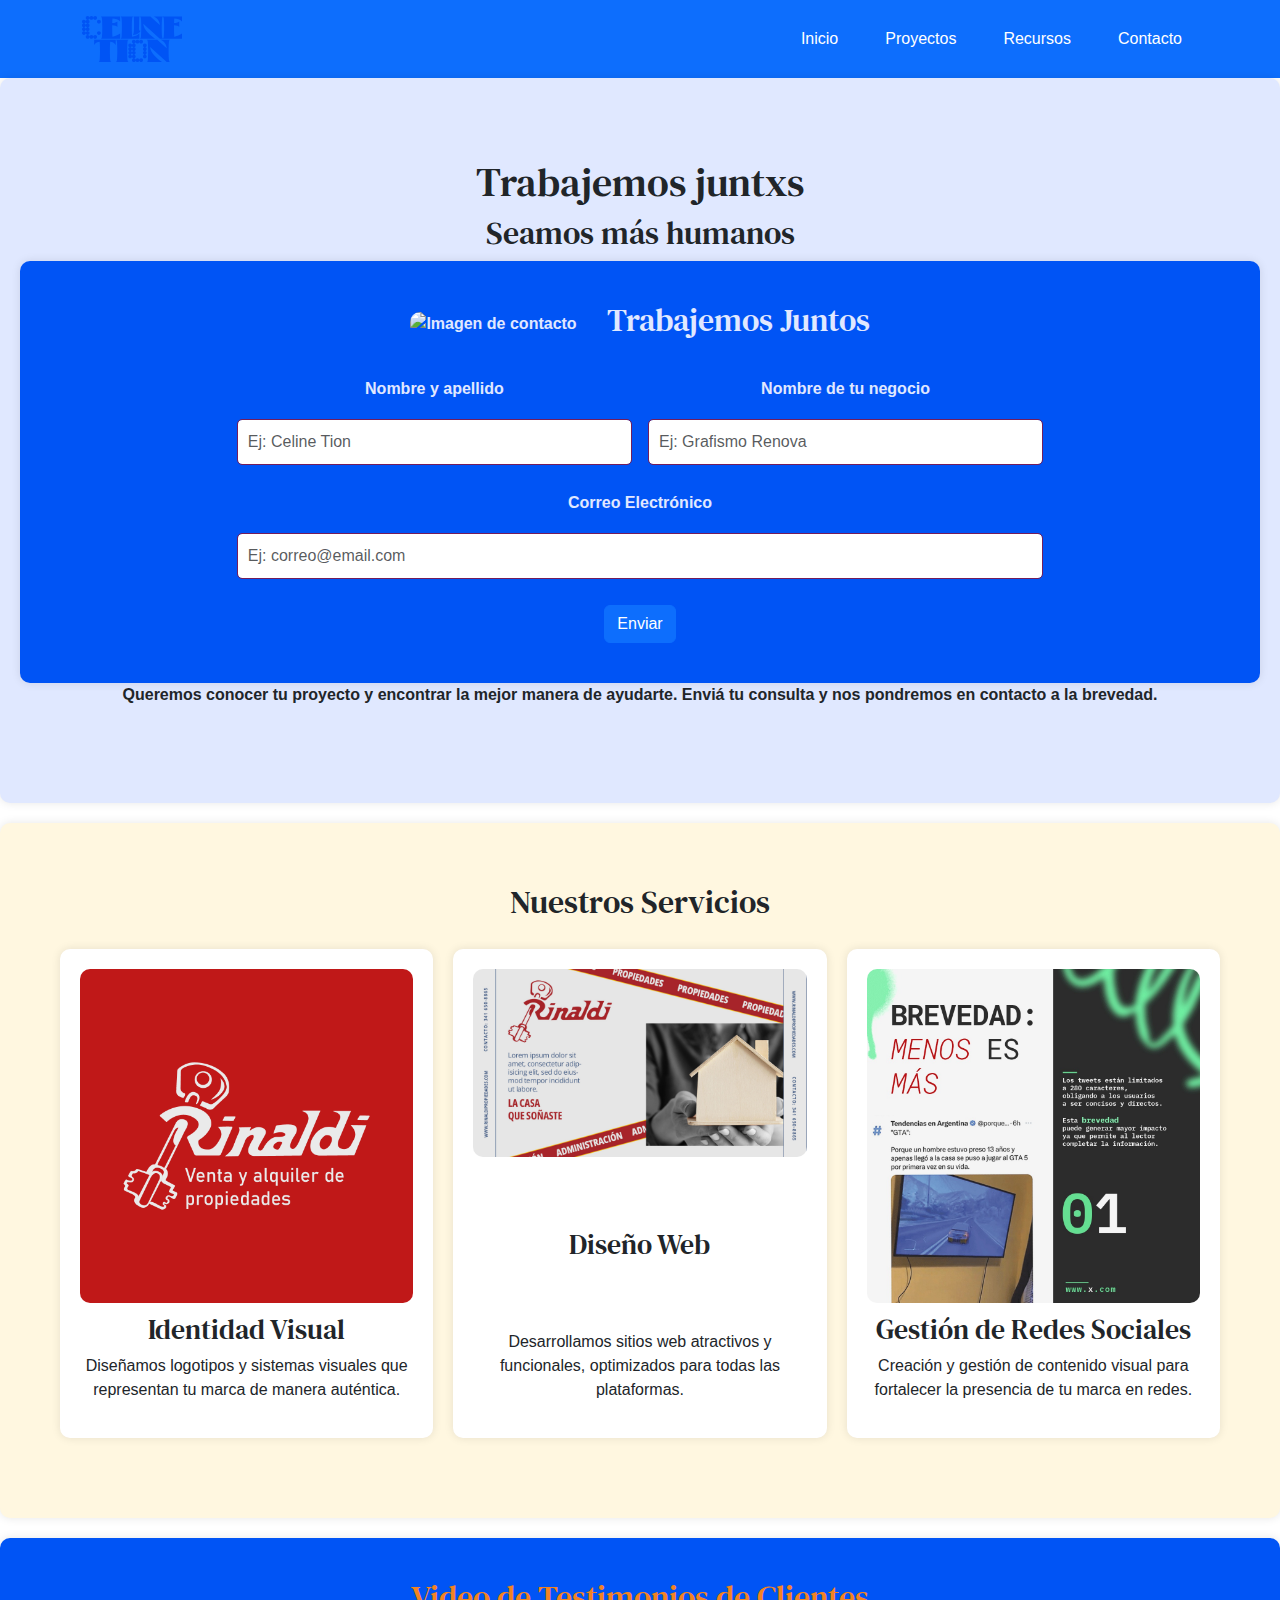
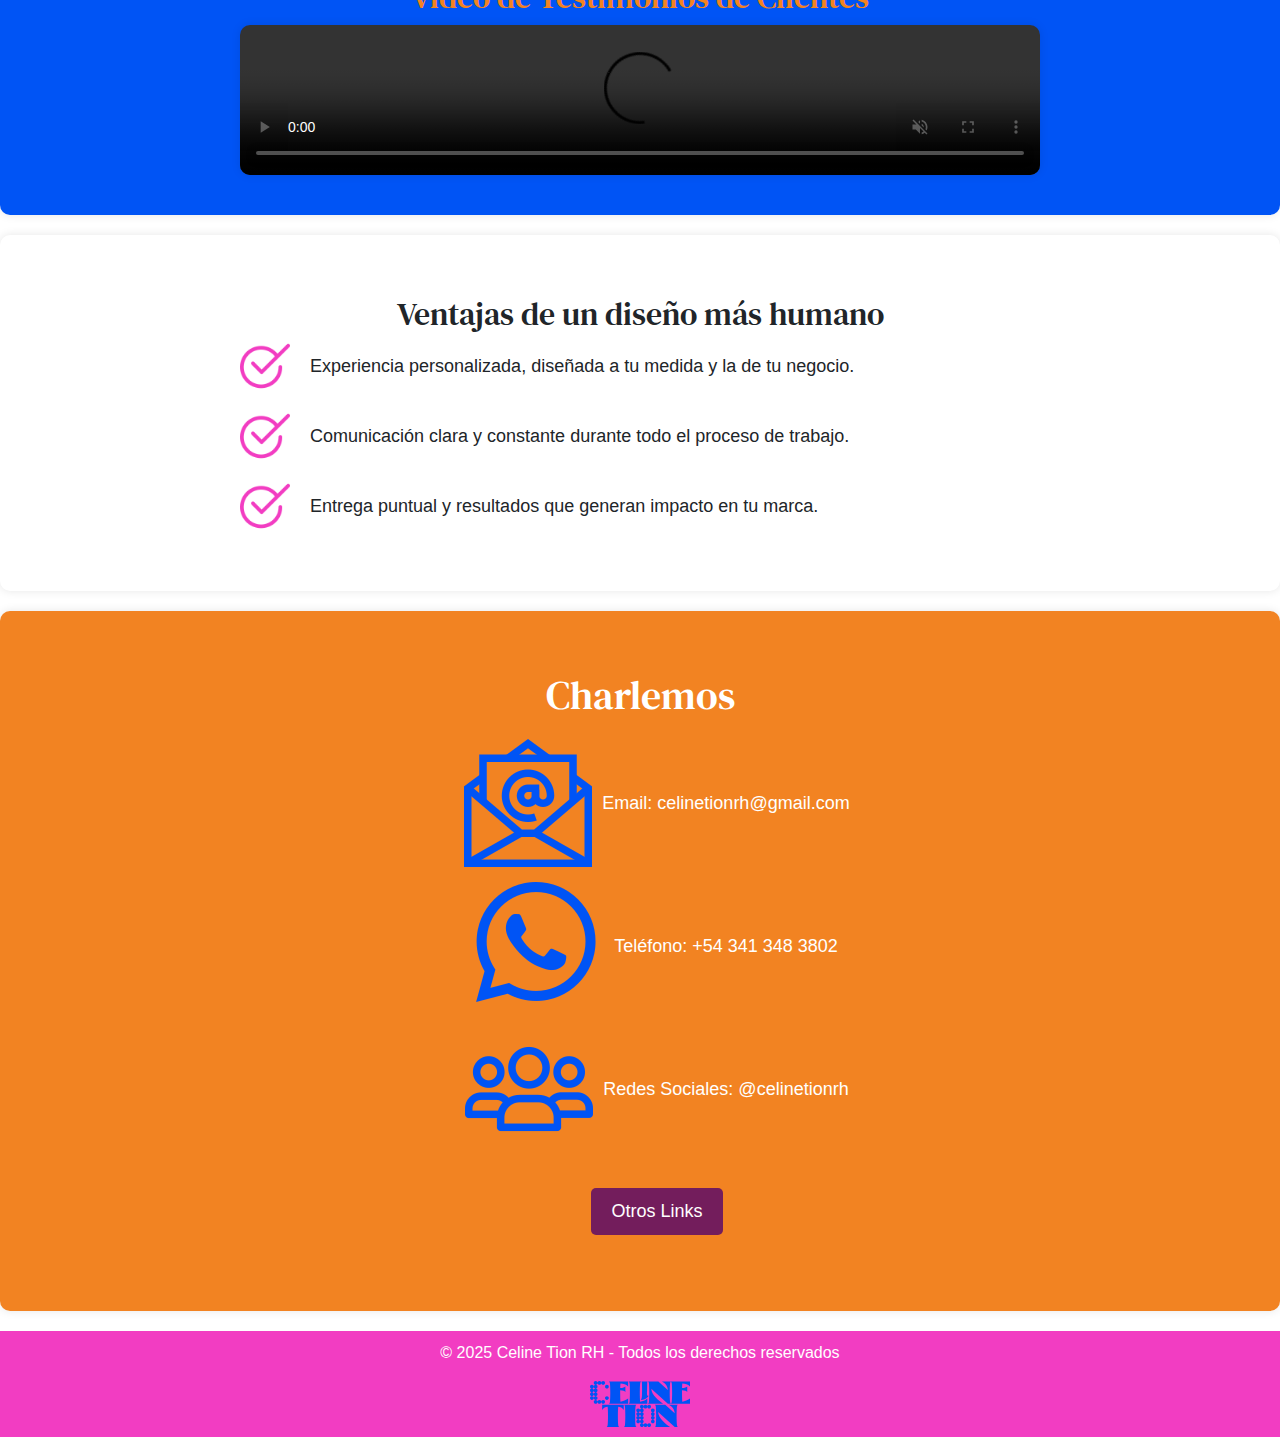
==== commit 7ea45000: "Backup antes de convertir CSS a SCSS" ====
--- a/pages/contacto.html
+++ b/pages/contacto.html
@@ -5,19 +5,26 @@
     <meta name="viewport" content="width=device-width, initial-scale=1.0">
     <meta name="description" content="Página de contacto de Celine Tion. Trabajemos juntos en tu proyecto de diseño gráfico.">
     <link rel="stylesheet" href="../styles/style.css">
+    <!-- Bootstrap CSS -->
+<link href="https://cdn.jsdelivr.net/npm/bootstrap@5.3.2/dist/css/bootstrap.min.css" rel="stylesheet">
+<!-- Bootstrap JS (con Popper.js, necesario para algunos componentes) -->
+<script src="https://cdn.jsdelivr.net/npm/bootstrap@5.3.2/dist/js/bootstrap.bundle.min.js"></script>
+
     <title>Contacto | Celine Tion</title>
 </head>
 <body>
-    <header>
-        <img src="../assets/logo_2.svg" alt="Isotipo Celine Tion" class="logo">
-        <nav aria-label="Menú principal">
-            <ul>
-                <li><a href="../index.html">Inicio</a></li>
-                <li><a href="./proyectos.html">Proyectos</a></li>
-                <li><a href="./contacto.html">Contacto</a></li>
-                <li><a href="./recursos.html">Recursos</a></li>
-            </ul>
-        </nav>
+    <header class="bg-primary text-white py-3">
+        <div class="container d-flex justify-content-between align-items-center">
+            <img src="../assets/logo_2.svg" alt="Isotipo Celine Tion" class="logo">
+            <nav>
+                <ul class="nav">
+                    <li class="nav-item"><a class="nav-link text-white" href="../index.html">Inicio</a></li>
+                    <li class="nav-item"><a class="nav-link text-white" href="./proyectos.html">Proyectos</a></li>
+                    <li class="nav-item"><a class="nav-link text-white" href="./recursos.html">Recursos</a></li>
+                    <li class="nav-item"><a class="nav-link text-white" href="./contacto.html">Contacto</a></li>
+                </ul>
+            </nav>
+        </div>
     </header>
 
     <main>
@@ -28,18 +35,24 @@
             <div class="contacto-formulario">
                 <div class="contacto-imagen">
                     <img src="../assets/work_with_me.jpg" alt="Imagen de contacto">
-                </div>
-                <form action="https://formspree.io/f/xvgzjbze" method="POST" class="contacto-form">
-                    <label for="nombre">Nombre y apellido</label>
-                    <input type="text" id="nombre" name="nombre" placeholder="Ej: Celine Tion" required class="contacto-input">
-
-                    <label for="negocio">Nombre de tu negocio o empresa</label>
-                    <input type="text" id="negocio" name="negocio" placeholder="Ej: Grafismo Renova" required class="contacto-input">
-
-                    <label for="correo">Dirección de correo</label>
-                    <input type="email" id="correo" name="correo" placeholder="Ej: correo@email.com" required class="contacto-input">
-
-                    <button type="submit" class="contacto-boton">Quiero comunicarme</button>
+                </div class="container my-5">
+                <h2 class="text-center">Trabajemos Juntos</h2>
+                <form action="https://formspree.io/f/xvgzjbze" method="POST" class="row g-3">
+                    <div class="col-md-6">
+                        <label for="nombre" class="form-label">Nombre y apellido</label>
+                        <input type="text" id="nombre" name="nombre" class="form-control" placeholder="Ej: Celine Tion" required>
+                    </div>
+                    <div class="col-md-6">
+                        <label for="negocio" class="form-label">Nombre de tu negocio</label>
+                        <input type="text" id="negocio" name="negocio" class="form-control" placeholder="Ej: Grafismo Renova" required>
+                    </div>
+                    <div class="col-md-12">
+                        <label for="correo" class="form-label">Correo Electrónico</label>
+                        <input type="email" id="correo" name="correo" class="form-control" placeholder="Ej: correo@email.com" required>
+                    </div>
+                    <div class="col-md-12 text-center">
+                        <button type="submit" class="btn btn-primary">Enviar</button>
+                    </div>
                 </form>
             </div>
             <p>Queremos conocer tu proyecto y encontrar la mejor manera de ayudarte. Enviá tu consulta y nos pondremos en contacto a la brevedad.</p>
--- a/styles/style.css
+++ b/styles/style.css
@@ -30,7 +30,8 @@
 /* HEADER */
 header {
     background-color: #F23DC2;
-    display: flex;
+    display: flex;cd "C:\Users\LinLin\Desktop\CODERHOUSE 2025\Desarrollo web\Web"
+
     justify-content: space-between;
     align-items: center;
     padding: 10px 20px;
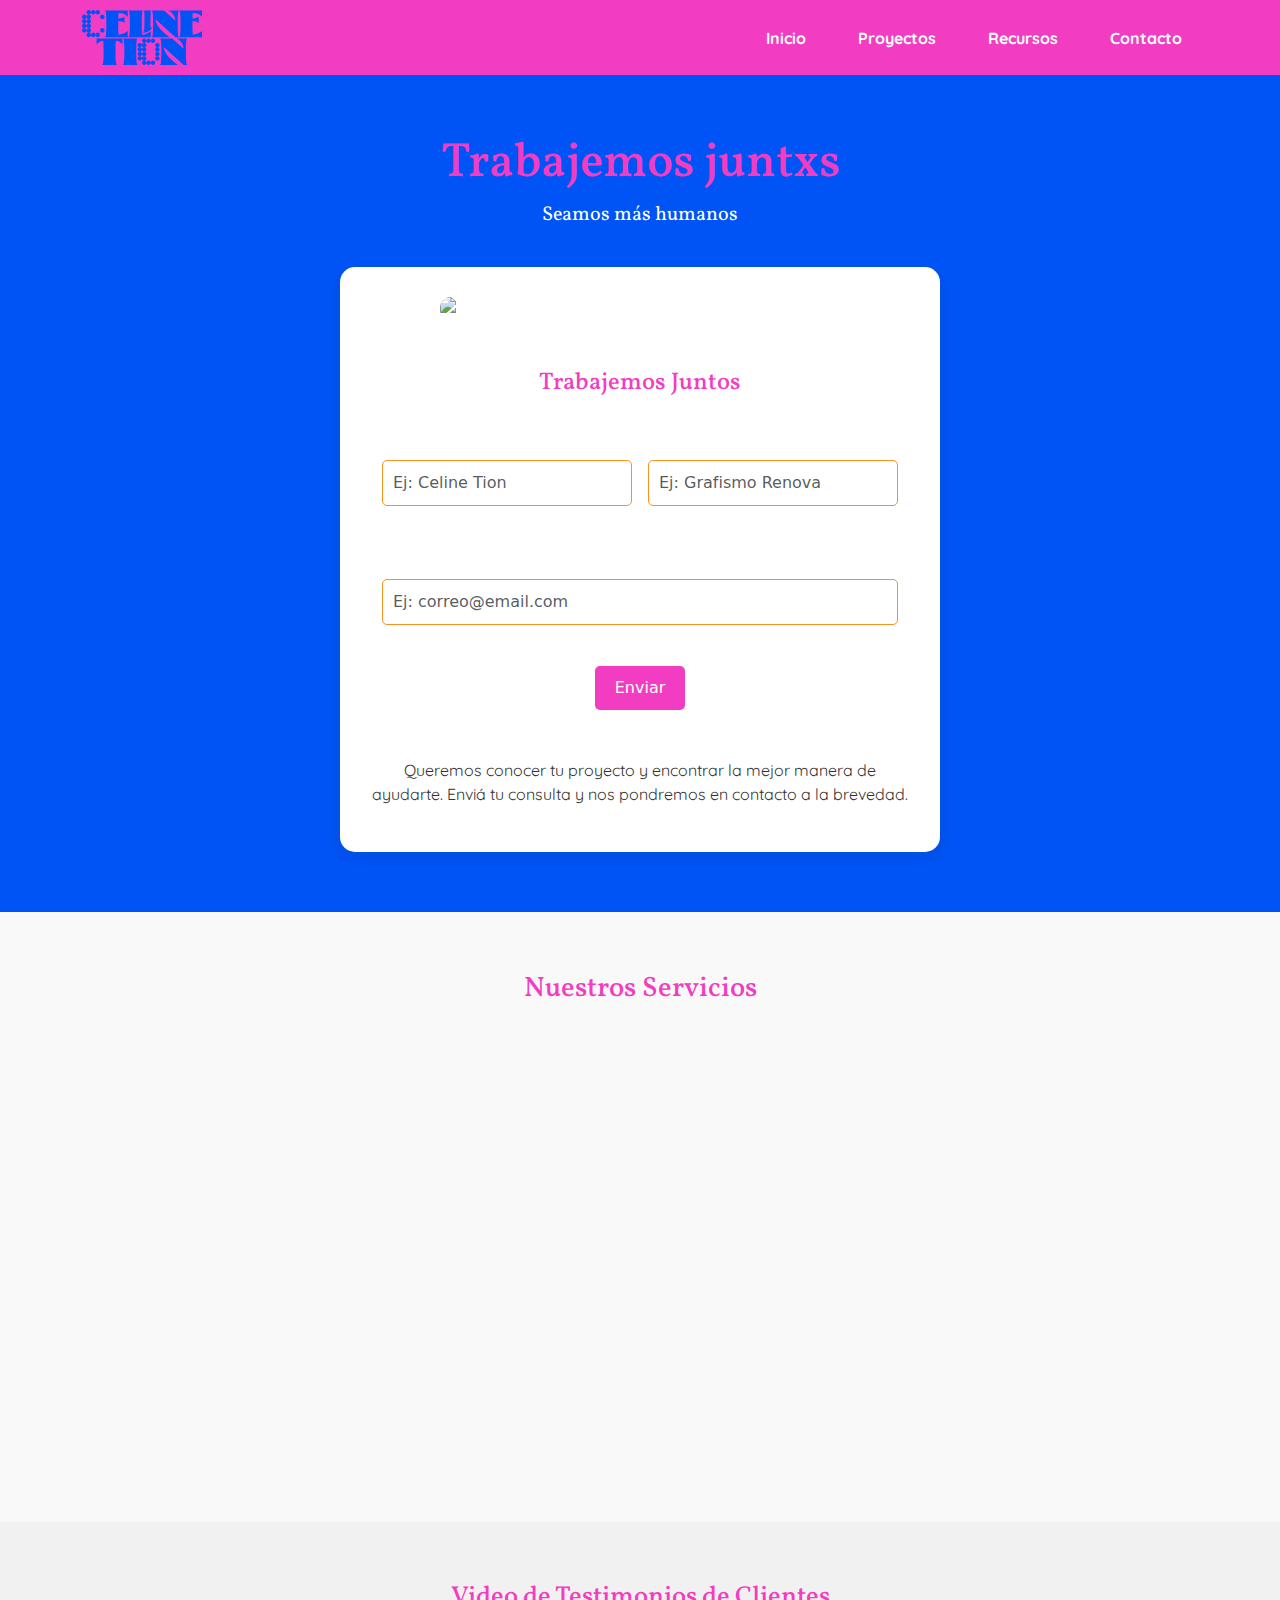
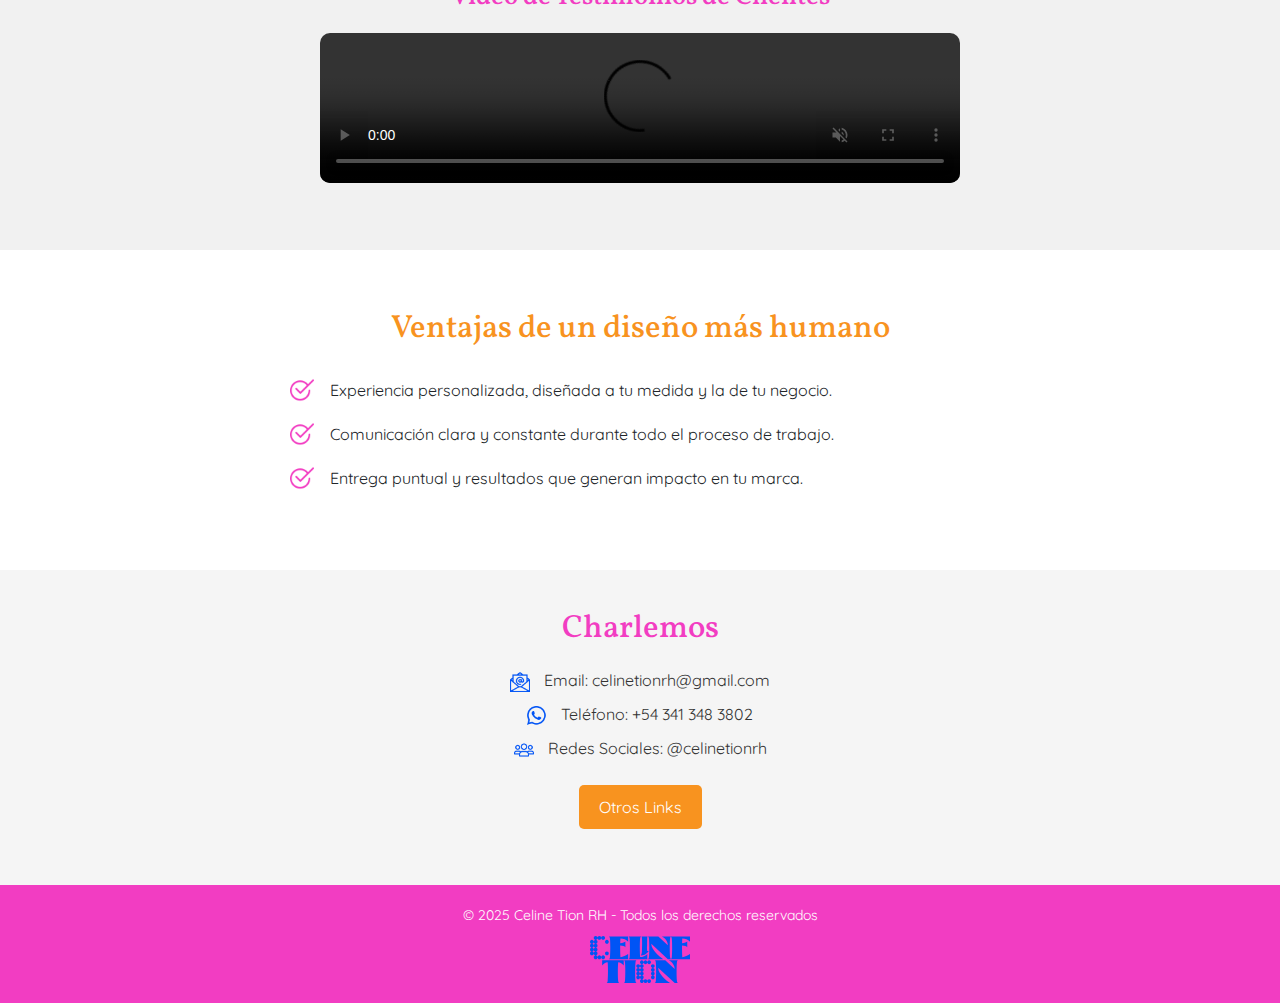
==== commit b395a87b: "Subida final del proyecto web Celine Tion" ====
--- a/pages/contacto.html
+++ b/pages/contacto.html
@@ -1,116 +1,165 @@
 <!DOCTYPE html>
 <html lang="es">
 <head>
-    <meta charset="UTF-8">
-    <meta name="viewport" content="width=device-width, initial-scale=1.0">
-    <meta name="description" content="Página de contacto de Celine Tion. Trabajemos juntos en tu proyecto de diseño gráfico.">
-    <link rel="stylesheet" href="../styles/style.css">
-    <!-- Bootstrap CSS -->
-<link href="https://cdn.jsdelivr.net/npm/bootstrap@5.3.2/dist/css/bootstrap.min.css" rel="stylesheet">
-<!-- Bootstrap JS (con Popper.js, necesario para algunos componentes) -->
-<script src="https://cdn.jsdelivr.net/npm/bootstrap@5.3.2/dist/js/bootstrap.bundle.min.js"></script>
+  <meta charset="UTF-8">
+  <meta name="viewport" content="width=device-width, initial-scale=1.0">
+  <meta name="description" content="Página de contacto de Celine Tion. Trabajemos juntos en tu proyecto de diseño gráfico.">
+  <link rel="stylesheet" href="../styles/style.css">
+  <link rel="preconnect" href="https://fonts.googleapis.com">
+  <link rel="preconnect" href="https://fonts.gstatic.com" crossorigin>
+  <link href="https://fonts.googleapis.com/css2?family=Quicksand:wght@300..700&family=Vollkorn:ital,wght@0,400..900;1,400..900&display=swap" rel="stylesheet">
 
-    <title>Contacto | Celine Tion</title>
+  <!-- Bootstrap CSS -->
+  <link href="https://cdn.jsdelivr.net/npm/bootstrap@5.3.2/dist/css/bootstrap.min.css" rel="stylesheet">
+  <!-- Bootstrap JS (con Popper.js, necesario para algunos componentes) -->
+  <script src="https://cdn.jsdelivr.net/npm/bootstrap@5.3.2/dist/js/bootstrap.bundle.min.js"></script>
+
+  <title>Contacto | Celine Tion</title>
 </head>
+
+<!-- Activación slide in tarjetas -->
+<script>
+  document.addEventListener('DOMContentLoaded', () => {
+    const cards = document.querySelectorAll('.card');
+
+    const observer = new IntersectionObserver(entries => {
+      entries.forEach(entry => {
+        if (entry.isIntersecting) {
+          entry.target.classList.add('visible');
+        }
+      });
+    }, {
+      threshold: 0.1
+    });
+
+    cards.forEach(card => {
+      observer.observe(card);
+    });
+  });
+  </script>
+
 <body>
-    <header class="bg-primary text-white py-3">
-        <div class="container d-flex justify-content-between align-items-center">
-            <img src="../assets/logo_2.svg" alt="Isotipo Celine Tion" class="logo">
-            <nav>
-                <ul class="nav">
-                    <li class="nav-item"><a class="nav-link text-white" href="../index.html">Inicio</a></li>
-                    <li class="nav-item"><a class="nav-link text-white" href="./proyectos.html">Proyectos</a></li>
-                    <li class="nav-item"><a class="nav-link text-white" href="./recursos.html">Recursos</a></li>
-                    <li class="nav-item"><a class="nav-link text-white" href="./contacto.html">Contacto</a></li>
-                </ul>
-            </nav>
+  <header>
+    <div class="container">
+      <img src="../assets/logo_2.svg" alt="Isotipo Celine Tion" class="logo">
+      <nav>
+        <ul class="nav">
+          <li class="nav-item"><a class="nav-link text-white" href="../index.html">Inicio</a></li>
+          <li class="nav-item"><a class="nav-link text-white" href="./proyectos.html">Proyectos</a></li>
+          <li class="nav-item"><a class="nav-link text-white" href="./recursos.html">Recursos</a></li>
+          <li class="nav-item"><a class="nav-link text-white" href="./contacto.html">Contacto</a></li>
+        </ul>
+      </nav>
+    </div>
+  </header>
+
+  <main>
+    <!-- Sección de Contacto -->
+    <section class="contacto-portada">
+      <h1>Trabajemos juntxs</h1>
+      <h2 class="subtitulo">Seamos más humanos</h2>
+      <div class="contacto-formulario">
+        <div class="contacto-imagen">
+          <img src="../assets/work_with_me.jpg" alt="Imagen de contacto">
         </div>
-    </header>
+        <div class="container my-5">
+          <h2 class="text-center">Trabajemos Juntos</h2>
+          <form action="https://formspree.io/f/xvgzjbze" method="POST" class="row g-3">
+            <div class="col-md-6">
+              <label for="nombre" class="form-label">Nombre y apellido</label>
+              <input type="text" id="nombre" name="nombre" class="form-control" placeholder="Ej: Celine Tion" required>
+            </div>
+            <div class="col-md-6">
+              <label for="negocio" class="form-label">Nombre de tu negocio</label>
+              <input type="text" id="negocio" name="negocio" class="form-control" placeholder="Ej: Grafismo Renova" required>
+            </div>
+            <div class="col-md-12">
+              <label for="correo" class="form-label">Correo Electrónico</label>
+              <input type="email" id="correo" name="correo" class="form-control" placeholder="Ej: correo@email.com" required>
+            </div>
+            <div class="col-md-12 text-center">
+              <button type="submit" class="boton-personalizado">Enviar</button>
+            </div>
+          </form>
+        </div>
+        <p>Queremos conocer tu proyecto y encontrar la mejor manera de ayudarte. Enviá tu consulta y nos pondremos en contacto a la brevedad.</p>
+      </div>
+    </section>
 
-    <main>
-        <!-- Sección de Contacto -->
-        <section class="contacto-portada">
-            <h1>Trabajemos juntxs</h1>
-            <h2 class="subtitulo">Seamos más humanos</h2>
-            <div class="contacto-formulario">
-                <div class="contacto-imagen">
-                    <img src="../assets/work_with_me.jpg" alt="Imagen de contacto">
-                </div class="container my-5">
-                <h2 class="text-center">Trabajemos Juntos</h2>
-                <form action="https://formspree.io/f/xvgzjbze" method="POST" class="row g-3">
-                    <div class="col-md-6">
-                        <label for="nombre" class="form-label">Nombre y apellido</label>
-                        <input type="text" id="nombre" name="nombre" class="form-control" placeholder="Ej: Celine Tion" required>
-                    </div>
-                    <div class="col-md-6">
-                        <label for="negocio" class="form-label">Nombre de tu negocio</label>
-                        <input type="text" id="negocio" name="negocio" class="form-control" placeholder="Ej: Grafismo Renova" required>
-                    </div>
-                    <div class="col-md-12">
-                        <label for="correo" class="form-label">Correo Electrónico</label>
-                        <input type="email" id="correo" name="correo" class="form-control" placeholder="Ej: correo@email.com" required>
-                    </div>
-                    <div class="col-md-12 text-center">
-                        <button type="submit" class="btn btn-primary">Enviar</button>
-                    </div>
-                </form>
-            </div>
-            <p>Queremos conocer tu proyecto y encontrar la mejor manera de ayudarte. Enviá tu consulta y nos pondremos en contacto a la brevedad.</p>
-        </section>
+    <!-- Sección de Servicios -->
+    <section class="contacto-servicios">
+      <h2>Nuestros Servicios</h2>
+      <div class="contacto-servicios-grid">
+        <article class="card">
+          <img src="../assets/Identidad_Visual.jpg" alt="Servicio 1">
+          <h3>Identidad Visual</h3>
+          <p>Diseñamos logotipos y sistemas visuales que representan tu marca de manera auténtica.</p>
+        </article>
+        <article class="card">
+          <img src="../assets/Diseño_Web.png" alt="Servicio 2">
+          <h3>Diseño Web</h3>
+          <p>Desarrollamos sitios web atractivos y funcionales, optimizados para todas las plataformas.</p>
+        </article>
+        <article class="card">
+          <img src="../assets/Redes_Sociales.jpg" alt="Servicio 3">
+          <h3>Gestión de Redes Sociales</h3>
+          <p>Creación y gestión de contenido visual para fortalecer la presencia de tu marca en redes.</p>
+        </article>
+      </div>
+    </section>
 
-        <!-- Sección de Servicios -->
-        <section class="contacto-servicios">
-            <h2>Nuestros Servicios</h2>
-            <div class="contacto-servicios-grid">
-                <article>
-                    <img src="../assets/Identidad_Visual.png" alt="Servicio 1">
-                    <h3>Identidad Visual</h3>
-                    <p>Diseñamos logotipos y sistemas visuales que representan tu marca de manera auténtica.</p>
-                </article>
-                <article>
-                    <img src="../assets/Diseño_Web.png" alt="Servicio 2">
-                    <h3>Diseño Web</h3>
-                    <p>Desarrollamos sitios web atractivos y funcionales, optimizados para todas las plataformas.</p>
-                </article>
-                <article>
-                    <img src="../assets/Redes_Sociales.jpg" alt="Servicio 3">
-                    <h3>Gestión de Redes Sociales</h3>
-                    <p>Creación y gestión de contenido visual para fortalecer la presencia de tu marca en redes.</p>
-                </article>
-            </div>
-        </section>
+    <!-- Video de Testimonios -->
+    <section class="contacto-video-testimonios">
+      <h2>Video de Testimonios de Clientes</h2>
+      <video src="../assets/video1.mp4" controls aria-label="Video de testimonios de clientes" width="100%" muted></video>
+    </section>
 
-        <!-- Video de Testimonios -->
-        <section class="contacto-video-testimonios">
-            <h2>Video de Testimonios de Clientes</h2>
-            <video src="../assets/video1.mp4" controls aria-label="Video de testimonios de clientes" width="100%" muted></video>
-        </section>
+    <!-- Ventajas de un diseño más humano -->
+    <section class="contacto-ventajas">
+      <h2>Ventajas de un diseño más humano</h2>
+      <ul>
+        <li><img src="../assets/check.png" alt="check"> Experiencia personalizada, diseñada a tu medida y la de tu negocio.</li>
+        <li><img src="../assets/check.png" alt="check"> Comunicación clara y constante durante todo el proceso de trabajo.</li>
+        <li><img src="../assets/check.png" alt="check"> Entrega puntual y resultados que generan impacto en tu marca.</li>
+      </ul>
+    </section>
 
-        <!-- Ventajas de un diseño más humano -->
-        <section class="contacto-ventajas">
-            <h2>Ventajas de un diseño más humano</h2>
-            <ul>
-                <li><img src="../assets/check.png" alt="check"> Experiencia personalizada, diseñada a tu medida y la de tu negocio.</li>
-                <li><img src="../assets/check.png" alt="check"> Comunicación clara y constante durante todo el proceso de trabajo.</li>
-                <li><img src="../assets/check.png" alt="check"> Entrega puntual y resultados que generan impacto en tu marca.</li>
-            </ul>
-        </section>
+    <!-- Información de Contacto -->
+    <section class="contacto-informacion">
+      <h2>Charlemos</h2>
+      <ul>
+        <li><img src="../assets/email.png" alt="email"> Email: celinetionrh@gmail.com</li>
+        <li><img src="../assets/whatsapp.png" alt="whatsapp"> Teléfono: +54 341 348 3802</li>
+        <li><img src="../assets/redes.png" alt="redes"> Redes Sociales: @celinetionrh</li>
+        <li><a href="https://linktr.ee/celinetion" target="_blank" class="contacto-link">Otros Links</a></li>
+      </ul>
+    </section>
+  </main>
 
-        <!-- Información de Contacto -->
-        <section class="contacto-informacion">
-            <h2>Charlemos</h2>
-            <ul>
-                <li><img src="../assets/email.png" alt="email"> Email: celinetionrh@gmail.com</li>
-                <li><img src="../assets/whatsapp.png" alt="whatsapp"> Teléfono: +54 341 348 3802</li>
-                <li><img src="../assets/redes.png" alt="redes"> Redes Sociales: @celinetionrh</li>
-                <li><a href="https://linktr.ee/celinetion" target="_blank" class="contacto-link">Otros Links</a></li>
-            </ul>
-        </section>
-    </main>
+  <footer>
+    <p>&copy; 2025 Celine Tion RH - Todos los derechos reservados</p>
+    <img src="../assets/logo_2.svg" alt="Isotipo Celine Tion" class="logo">
+  </footer>
 
-    <footer>
-        <p>&copy; 2025 Celine Tion RH - Todos los derechos reservados</p>
-        <img src="../assets/logo_2.svg" alt="Isotipo Celine Tion" class="logo">
-    </footer>
+  <!-- Script para animación de entrada -->
+  <script>
+    document.addEventListener('DOMContentLoaded', () => {
+      const cards = document.querySelectorAll('.card');
+
+      const observer = new IntersectionObserver(entries => {
+        entries.forEach(entry => {
+          if (entry.isIntersecting) {
+            entry.target.classList.add('visible');
+          }
+        });
+      }, {
+        threshold: 0.1
+      });
+
+      cards.forEach(card => {
+        observer.observe(card);
+      });
+    });
+  </script>
 </body>
 </html>
--- a/styles/style.css
+++ b/styles/style.css
@@ -1,1248 +1,1203 @@
-/*    GOOGLE FONTS - DM SERIF TEXT */
-@import url('https://fonts.googleapis.com/css2?family=DM+Serif+Text:ital@0;1&display=swap');
-
-/*   ESTILOS GENERALES */
+.boton-personalizado {
+  padding: 10px 20px;
+  border: none;
+  border-radius: 5px;
+  background-color: #F23DC2;
+  color: white;
+  text-decoration: none;
+  cursor: pointer;
+  transition: background-color 0.3s ease;
+}
+.boton-personalizado:hover {
+  background-color: #F8931F;
+}
+
+button, input[type=submit] {
+  padding: 10px 20px;
+  border: none;
+  border-radius: 5px;
+  background-color: #F23DC2;
+  color: white;
+  text-decoration: none;
+  cursor: pointer;
+  transition: background-color 0.3s ease;
+}
+button:hover, input[type=submit]:hover {
+  background-color: #F8931F;
+}
 
 html {
-    scroll-behavior: smooth;
+  scroll-behavior: smooth;
 }
 
 * {
-    margin: 0;
-    padding: 0;
-    box-sizing: border-box;
-    font-family: Arial, sans-serif;
+  margin: 0;
+  padding: 0;
+  box-sizing: border-box;
 }
 
 body {
-    line-height: 1.6;
-    background-color: #F8F9FA;
-    color: #333;
-    padding: 0;
-    margin: 0;
-}
-
-h1, h2, h3 {
-    font-family: "DM Serif Text", serif;
-    color: #731D5C;
-}
-
-/* HEADER */
+  font-family: "Quicksand", sans-serif;
+  font-size: 16px;
+  line-height: 1.6;
+  font-weight: 400;
+}
+
+h1 {
+  font-family: "Vollkorn", serif;
+  font-size: 48px;
+  font-weight: 700;
+}
+
+h2 {
+  font-family: "Vollkorn", serif;
+  font-size: 36px;
+  font-weight: 700;
+}
+
+h3 {
+  font-family: "Vollkorn", serif;
+  font-size: 28px;
+  font-weight: 600;
+}
+
+p, li, a {
+  font-family: "Quicksand", sans-serif;
+  font-size: 16px;
+  font-weight: 400;
+}
+
+.card {
+  background-color: white;
+  border-radius: 20px;
+  box-shadow: 0 4px 12px rgba(0, 0, 0, 0.1);
+  padding: 20px;
+  transition: transform 0.3s ease;
+  text-align: center;
+}
+.card:hover {
+  transform: translateY(-5px);
+}
+.card img {
+  width: 100%;
+  border-radius: 10px;
+  -o-object-fit: cover;
+     object-fit: cover;
+}
+.card .card-title {
+  font-family: "Vollkorn", serif;
+  font-size: 20px;
+  color: #F8931F;
+  margin-top: 15px;
+}
+.card .card-text {
+  font-size: 15px;
+  color: #333;
+  margin-top: 5px;
+}
+.card .card-btn {
+  padding: 10px 20px;
+  border: none;
+  border-radius: 5px;
+  background-color: #F23DC2;
+  color: white;
+  text-decoration: none;
+  cursor: pointer;
+  transition: background-color 0.3s ease;
+  margin-top: 15px;
+  display: inline-block;
+  text-decoration: none;
+}
+.card .card-btn:hover {
+  background-color: #F8931F;
+}
+
+@keyframes entrada-blur {
+  0% {
+    filter: blur(10px);
+    opacity: 0;
+  }
+  100% {
+    filter: blur(0);
+    opacity: 1;
+  }
+}
+body {
+  animation: entrada-blur 1s ease forwards;
+}
+
+@keyframes slideInUp {
+  from {
+    opacity: 0;
+    transform: translateY(50px);
+  }
+  to {
+    opacity: 1;
+    transform: translateY(0);
+  }
+}
+.card {
+  opacity: 0;
+  transform: translateY(50px);
+  transition: all 0.6s ease-in-out;
+}
+.card.visible {
+  opacity: 1;
+  transform: translateY(0);
+  animation: slideInUp 0.8s ease forwards;
+}
+
 header {
-    background-color: #F23DC2;
-    display: flex;cd "C:\Users\LinLin\Desktop\CODERHOUSE 2025\Desarrollo web\Web"
-
-    justify-content: space-between;
-    align-items: center;
-    padding: 10px 20px;
-    color: white;
-}
-
-.logo {
-    width: 100px;
-}
-
-nav ul {
-    list-style: none;
-    display: flex;
-    gap: 15px;
-    padding: 0;
-    margin: 0;
-}
-
-nav ul li a {
-    text-decoration: none;
-    color: white;
-    font-weight: bold;
-    transition: color 0.3s ease;
-}
-
-nav ul li a:hover {
-    color: #F28322;
-}
-
-/* BOTONES */
-button, input[type="submit"] {
-    padding: 10px 20px;
-    border: none;
-    border-radius: 5px;
-    background-color: #F23DC2;
-    color: white;
-    cursor: pointer;
-    transition: background-color 0.3s ease;
-}
-
-button:hover, input[type="submit"]:hover {
-    background-color: #731D5C;
-}
-
-/* FORMULARIOS */
-input[type="text"],
-input[type="email"],
+  background-color: #F23DC2;
+  padding: 10px 20px;
+  color: white;
+}
+header .container {
+  display: flex;
+  justify-content: space-between;
+  align-items: center;
+}
+header .logo {
+  max-width: 120px;
+  height: auto;
+}
+header .nav {
+  display: flex;
+  gap: 20px;
+}
+header .nav .nav-link {
+  text-decoration: none;
+  font-weight: bold;
+  color: white !important;
+  transition: color 0.3s ease;
+}
+header .nav .nav-link:hover {
+  color: #F8931F !important;
+}
+
+footer {
+  background-color: #F23DC2;
+  color: white;
+  padding: 20px;
+  text-align: center;
+  display: flex;
+  flex-direction: column;
+  align-items: center;
+  justify-content: center;
+}
+footer p {
+  margin: 0 0 10px 0;
+  font-size: 14px;
+}
+footer .logo {
+  max-width: 100px;
+  height: auto;
+}
+
+input[type=text],
+input[type=email],
 textarea {
-    width: 100%;
-    padding: 10px;
-    margin: 10px 0;
-    border: 1px solid #731D5C;
-    border-radius: 5px;
-    font-size: 16px;
-}
-
-/* SECCIONES GENERALES */
-section {
-    padding: 40px 20px;
-    background-color: #FFF;
-    margin-bottom: 20px;
-    border-radius: 10px;
-    box-shadow: 0 0 10px rgba(0, 0, 0, 0.1);
-}
-
-/* FOOTER */
-footer {
-    background-color: #F23DC2;
-    color: white;
+  width: 100%;
+  padding: 10px;
+  margin: 10px 0;
+  border: 1px solid #F8931F;
+  border-radius: 5px;
+  font-size: 16px;
+}
+
+.portada-index {
+  text-align: center;
+  padding: 80px 20px;
+  background: linear-gradient(to bottom, #1062ff, #004bdc);
+  color: white;
+}
+.portada-index h1 {
+  font-size: 64px;
+  color: #F23DC2;
+  margin-bottom: 10px;
+}
+.portada-index .subtitulo {
+  font-size: 28px;
+  color: #F8931F;
+  margin-bottom: 15px;
+}
+.portada-index p {
+  font-size: 18px;
+  color: white;
+  margin-bottom: 30px;
+}
+.portada-index button {
+  padding: 10px 20px;
+  border: none;
+  border-radius: 5px;
+  background-color: #F23DC2;
+  color: white;
+  text-decoration: none;
+  cursor: pointer;
+  transition: background-color 0.3s ease;
+  border-radius: 20px;
+  font-weight: bold;
+}
+.portada-index button:hover {
+  background-color: #F8931F;
+}
+
+.seccion {
+  display: flex;
+  align-items: center;
+  gap: 20px;
+  padding: 20px;
+  background-color: #E0E8FF;
+  border-radius: 10px;
+  box-shadow: 0 0 10px rgba(0, 0, 0, 0.1);
+  text-align: left;
+}
+.seccion img {
+  max-width: 150px;
+  height: auto;
+  -o-object-fit: contain;
+     object-fit: contain;
+}
+
+.faqs {
+  text-align: center;
+  margin-top: 40px;
+  color: #0054F5;
+}
+.faqs .faq-item {
+  width: 100%;
+  max-width: 600px;
+  margin: 10px auto;
+  display: flex;
+  flex-direction: column;
+}
+.faqs .faq-question {
+  width: 100%;
+  padding: 10px;
+  background-color: #F23DC2;
+  color: white;
+  font-size: 16px;
+  font-weight: bold;
+  text-align: left;
+  border: none;
+  border-radius: 5px;
+  transition: background-color 0.3s ease;
+}
+.faqs .faq-question:hover {
+  background-color: #ec10b2;
+}
+.faqs .faq-answer {
+  display: none;
+  background-color: white;
+  padding: 15px;
+  border-radius: 5px;
+  width: 100%;
+  text-align: left;
+}
+
+.comunidad-index {
+  background-color: white;
+  padding: 40px 20px;
+  text-align: center;
+}
+.comunidad-index form {
+  max-width: 600px;
+  margin: 0 auto;
+  display: flex;
+  flex-direction: column;
+  gap: 15px;
+  padding: 20px;
+  border: 1px solid #F23DC2;
+  border-radius: 15px;
+  background-color: white;
+}
+.comunidad-index form input[type=email] {
+  padding: 10px;
+  font-size: 16px;
+  border-radius: 10px;
+  border: 1px solid #F23DC2;
+}
+.comunidad-index form input[type=submit] {
+  padding: 10px 20px;
+  border: none;
+  border-radius: 5px;
+  background-color: #F23DC2;
+  color: white;
+  text-decoration: none;
+  cursor: pointer;
+  transition: background-color 0.3s ease;
+  border-radius: 10px;
+}
+.comunidad-index form input[type=submit]:hover {
+  background-color: #F8931F;
+}
+
+.contacto-portada {
+  text-align: center;
+  padding: 60px 20px;
+  background-color: #0054F5;
+  color: white;
+}
+.contacto-portada h1 {
+  font-size: 48px;
+  font-family: "Vollkorn", serif;
+  color: #F23DC2;
+  margin-bottom: 10px;
+}
+.contacto-portada .subtitulo {
+  font-size: 20px;
+  font-weight: normal;
+  color: white;
+  margin-bottom: 40px;
+}
+.contacto-portada .contacto-formulario {
+  max-width: 600px;
+  margin: 0 auto;
+  padding: 30px;
+  background-color: white;
+  border-radius: 15px;
+  box-shadow: 0px 5px 15px rgba(0, 0, 0, 0.1);
+}
+.contacto-portada .contacto-formulario .contacto-imagen {
+  margin-bottom: 20px;
+}
+.contacto-portada .contacto-formulario .contacto-imagen img {
+  width: 100%;
+  max-width: 400px;
+  height: auto;
+  border-radius: 10px;
+  display: block;
+  margin: 0 auto;
+}
+.contacto-portada .contacto-formulario h2 {
+  font-size: 24px;
+  color: #F23DC2;
+  margin-bottom: 20px;
+}
+.contacto-portada .contacto-formulario form .form-label {
+  font-weight: bold;
+}
+.contacto-portada .contacto-formulario form .form-control {
+  margin-bottom: 15px;
+}
+.contacto-portada .contacto-formulario form .boton-personalizado {
+  padding: 10px 20px;
+  border: none;
+  border-radius: 5px;
+  background-color: #F23DC2;
+  color: white;
+  text-decoration: none;
+  cursor: pointer;
+  transition: background-color 0.3s ease;
+  margin-top: 10px;
+}
+.contacto-portada .contacto-formulario form .boton-personalizado:hover {
+  background-color: #F8931F;
+}
+.contacto-portada .contacto-formulario p {
+  margin-top: 20px;
+  color: #333;
+}
+
+.contacto-servicios {
+  padding: 60px 20px;
+  background-color: #f9f9f9;
+  text-align: center;
+}
+.contacto-servicios h2 {
+  font-size: 28px;
+  color: #F23DC2;
+  margin-bottom: 40px;
+}
+.contacto-servicios .contacto-servicios-grid {
+  display: flex;
+  flex-wrap: wrap;
+  justify-content: center;
+  gap: 30px;
+}
+.contacto-servicios .contacto-servicios-grid article {
+  max-width: 250px;
+  background-color: white;
+  padding: 20px;
+  border-radius: 10px;
+  box-shadow: 0 2px 10px rgba(0, 0, 0, 0.05);
+  text-align: center;
+}
+.contacto-servicios .contacto-servicios-grid article img {
+  width: 100%;
+  height: auto;
+  border-radius: 10px;
+  margin-bottom: 10px;
+}
+.contacto-servicios .contacto-servicios-grid article h3 {
+  color: #F8931F;
+  margin-bottom: 10px;
+}
+.contacto-servicios .contacto-servicios-grid article p {
+  font-size: 14px;
+  color: #333;
+}
+
+.contacto-video-testimonios {
+  text-align: center;
+  background-color: #f1f1f1;
+  padding: 60px 20px;
+}
+.contacto-video-testimonios h2 {
+  color: #F23DC2;
+  font-size: 26px;
+  margin-bottom: 20px;
+}
+.contacto-video-testimonios video {
+  max-width: 640px;
+  width: 100%;
+  border-radius: 10px;
+}
+
+.contacto-ventajas {
+  padding: 60px 20px;
+  text-align: center;
+  background-color: white;
+}
+.contacto-ventajas h2 {
+  color: #F8931F;
+  margin-bottom: 30px;
+}
+.contacto-ventajas ul {
+  list-style: none;
+  padding: 0;
+  max-width: 700px;
+  margin: 0 auto;
+  text-align: left;
+}
+.contacto-ventajas ul li {
+  position: relative;
+  padding-left: 40px;
+  margin-bottom: 20px;
+  font-size: 16px;
+}
+.contacto-ventajas ul li img {
+  position: absolute;
+  left: 0;
+  top: 0;
+  width: 24px;
+  height: 24px;
+  -o-object-fit: contain;
+     object-fit: contain;
+}
+
+.contacto-informacion {
+  padding: 40px 20px;
+  text-align: center;
+  background-color: #f5f5f5;
+}
+.contacto-informacion h2 {
+  color: #F23DC2;
+  margin-bottom: 20px;
+}
+.contacto-informacion ul {
+  list-style: none;
+  padding: 0;
+}
+.contacto-informacion ul li {
+  margin-bottom: 10px;
+  color: #333;
+}
+.contacto-informacion ul li img {
+  width: 20px;
+  height: 20px;
+  vertical-align: middle;
+  margin-right: 10px;
+}
+.contacto-informacion ul .contacto-link {
+  padding: 10px 20px;
+  border: none;
+  border-radius: 5px;
+  background-color: #F8931F;
+  color: white;
+  text-decoration: none;
+  cursor: pointer;
+  transition: background-color 0.3s ease;
+  display: inline-block;
+  margin-top: 15px;
+}
+.contacto-informacion ul .contacto-link:hover {
+  background-color: #dd7907;
+}
+
+.proyectos-hero {
+  text-align: center;
+  padding: 100px 20px;
+  background: linear-gradient(to bottom, #F23DC2, #0054F5);
+  color: white;
+}
+.proyectos-hero h1 {
+  font-size: 64px;
+  color: #F8931F;
+  margin-bottom: 10px;
+  font-family: "Vollkorn", serif;
+}
+.proyectos-hero .proyectos-subtitulo {
+  font-size: 20px;
+  color: white;
+  margin-bottom: 30px;
+  font-family: "Quicksand", sans-serif;
+}
+.proyectos-hero .proyectos-boton {
+  padding: 10px 20px;
+  border: none;
+  border-radius: 5px;
+  background-color: #F23DC2;
+  color: white;
+  text-decoration: none;
+  cursor: pointer;
+  transition: background-color 0.3s ease;
+  margin-top: 10px;
+}
+.proyectos-hero .proyectos-boton:hover {
+  background-color: #F8931F;
+}
+
+.proyectos-video-destacado {
+  background-color: #f9f9f9;
+  text-align: center;
+  padding: 60px 20px;
+}
+.proyectos-video-destacado h2 {
+  font-size: 32px;
+  color: #F8931F;
+  margin-bottom: 20px;
+  font-family: "Vollkorn", serif;
+}
+.proyectos-video-destacado video {
+  max-width: 700px;
+  width: 100%;
+  border-radius: 10px;
+  box-shadow: 0 5px 20px rgba(0, 0, 0, 0.2);
+}
+
+.galeria-proyectos {
+  background-color: #ffffff;
+  padding: 80px 20px;
+}
+.galeria-proyectos h2 {
+  font-size: 32px;
+  text-align: center;
+  color: #F23DC2;
+  margin-bottom: 40px;
+  font-family: "Vollkorn", serif;
+}
+.galeria-proyectos .card {
+  border: none;
+  box-shadow: 0 5px 15px rgba(0, 0, 0, 0.05);
+  transition: transform 0.3s ease;
+}
+.galeria-proyectos .card:hover {
+  transform: translateY(-5px);
+}
+.galeria-proyectos .card .card-title {
+  color: #0054F5;
+  font-weight: bold;
+}
+.galeria-proyectos .card .card-text {
+  font-size: 14px;
+  color: #333;
+}
+.galeria-proyectos .card .btn {
+  padding: 10px 20px;
+  border: none;
+  border-radius: 5px;
+  background-color: #F8931F;
+  color: white;
+  text-decoration: none;
+  cursor: pointer;
+  transition: background-color 0.3s ease;
+}
+.galeria-proyectos .card .btn:hover {
+  background-color: white;
+}
+
+.proyectos-testimonios {
+  background-color: #F8931F;
+  padding: 80px 20px;
+  text-align: center;
+}
+.proyectos-testimonios h2 {
+  font-size: 32px;
+  color: white;
+  margin-bottom: 40px;
+  font-family: "Vollkorn", serif;
+}
+.proyectos-testimonios .card {
+  border: none;
+  padding: 20px;
+  text-align: center;
+  border-radius: 12px;
+  box-shadow: 0 5px 15px rgba(0, 0, 0, 0.08);
+}
+.proyectos-testimonios .card .card-title {
+  font-style: italic;
+  color: #0054F5;
+  font-weight: 600;
+  font-size: 16px;
+}
+.proyectos-testimonios .card .card-text {
+  font-size: 15px;
+  color: #333;
+}
+.proyectos-testimonios .testimonio-img {
+  width: 100px;
+  height: 100px;
+  -o-object-fit: cover;
+     object-fit: cover;
+  border-radius: 50%;
+  margin-top: 20px;
+  margin-bottom: 15px;
+}
+.proyectos-testimonios .proyectos-boton {
+  padding: 10px 20px;
+  border: none;
+  border-radius: 5px;
+  background-color: #F23DC2;
+  color: white;
+  text-decoration: none;
+  cursor: pointer;
+  transition: background-color 0.3s ease;
+  margin-top: 30px;
+  text-decoration: none;
+  display: inline-block;
+}
+.proyectos-testimonios .proyectos-boton:hover {
+  background-color: #F8931F;
+}
+
+.proyectos-diseno-humano {
+  background-color: #f4f4f4;
+  padding: 80px 20px;
+  text-align: center;
+}
+.proyectos-diseno-humano h2 {
+  color: #F8931F;
+  font-size: 28px;
+  margin-bottom: 30px;
+  font-family: "Vollkorn", serif;
+}
+.proyectos-diseno-humano .contenido {
+  display: flex;
+  flex-wrap: wrap;
+  justify-content: center;
+  gap: 30px;
+}
+.proyectos-diseno-humano .contenido p {
+  max-width: 300px;
+  font-size: 16px;
+  text-align: justify;
+  color: #333;
+}
+
+.newsletter {
+  padding: 60px 20px;
+  background-color: rgba(248, 147, 31, 0.4);
+  display: flex;
+  justify-content: center;
+  align-items: center;
+}
+.newsletter .newsletter-contenido {
+  display: flex;
+  flex-wrap: wrap;
+  gap: 40px;
+  justify-content: center;
+  align-items: center;
+}
+.newsletter .newsletter-contenido .newsletter-img {
+  width: 100%;
+  max-width: 400px;
+  border-radius: 10px;
+}
+.newsletter .newsletter-contenido .newsletter-texto {
+  max-width: 400px;
+  text-align: center;
+}
+.newsletter .newsletter-contenido .newsletter-texto h1 {
+  font-size: 40px;
+  font-weight: 1000;
+  font-family: "Vollkorn", serif;
+  color: #F23DC2;
+  margin-bottom: 10px;
+}
+.newsletter .newsletter-contenido .newsletter-texto h2.subtitulo {
+  font-size: 26px;
+  color: #F8931F;
+  font-weight: 800;
+  margin-bottom: 20px;
+}
+.newsletter .newsletter-contenido .newsletter-texto h3 {
+  font-size: 20px;
+  color: #0054F5;
+  font-weight: 500;
+  margin-bottom: 10px;
+}
+.newsletter .newsletter-contenido .newsletter-texto .form-newsletter {
+  display: flex;
+  flex-direction: column;
+  align-items: center;
+}
+.newsletter .newsletter-contenido .newsletter-texto .form-newsletter input[type=email] {
+  width: 100%;
+  padding: 10px;
+  border: 1px solid #F23DC2;
+  border-radius: 8px;
+  margin-bottom: 10px;
+}
+.newsletter .newsletter-contenido .newsletter-texto .form-newsletter input[type=submit] {
+  padding: 10px 20px;
+  border: none;
+  border-radius: 5px;
+  background-color: #F23DC2;
+  color: white;
+  text-decoration: none;
+  cursor: pointer;
+  transition: background-color 0.3s ease;
+}
+.newsletter .newsletter-contenido .newsletter-texto .form-newsletter input[type=submit]:hover {
+  background-color: #F8931F;
+}
+
+.recursos {
+  padding: 60px 20px;
+  background-color: #0054F5;
+}
+.recursos .recursos-info {
+  margin-bottom: 40px;
+  text-align: center;
+}
+.recursos .recursos-info h2 {
+  font-size: 26px;
+  color: #F8931F;
+  font-weight: 700;
+  margin-top: 10px;
+}
+.recursos .recursos-info p {
+  max-width: 600px;
+  margin: 0 auto;
+  color: white;
+}
+.recursos .recursos-info .home_community_icon {
+  width: 70px;
+  margin-bottom: 10px;
+}
+.recursos .categorias-recursos {
+  display: flex;
+  justify-content: center;
+  flex-wrap: wrap;
+  gap: 30px;
+  margin-top: 30px;
+}
+.recursos .categorias-recursos figure {
+  text-align: center;
+}
+.recursos .categorias-recursos figure img {
+  width: 70px;
+  height: auto;
+  margin-bottom: 10px;
+}
+.recursos .categorias-recursos figure figcaption {
+  font-weight: bold;
+  color: #F8931F;
+}
+
+.testimonios {
+  padding: 60px 20px;
+  text-align: center;
+  background-color: white;
+}
+.testimonios h2 {
+  color: #F8931F;
+  margin-bottom: 40px;
+}
+.testimonios .testimonio {
+  max-width: 600px;
+  margin: 0 auto 30px auto;
+}
+.testimonios .testimonio blockquote {
+  font-style: italic;
+  color: #333;
+}
+.testimonios .testimonio blockquote cite {
+  display: block;
+  margin-top: 10px;
+  font-size: 14px;
+  color: black;
+}
+
+.newsletter-final {
+  padding: 60px 20px;
+  background-color: rgba(248, 147, 31, 0.4);
+  text-align: center;
+}
+.newsletter-final h2 {
+  font-size: 24px;
+  color: #F23DC2;
+  font-weight: 1000;
+  margin-bottom: 10px;
+}
+.newsletter-final p {
+  color: #333;
+  margin-bottom: 20px;
+}
+.newsletter-final .formulario-newsletter {
+  display: flex;
+  flex-direction: column;
+  align-items: center;
+  margin-bottom: 10px;
+}
+.newsletter-final .formulario-newsletter input[type=email] {
+  padding: 10px;
+  margin-bottom: 10px;
+  border: 1px solid #F23DC2;
+  border-radius: 8px;
+  width: 100%;
+  max-width: 300px;
+}
+.newsletter-final .formulario-newsletter input[type=submit] {
+  padding: 10px 20px;
+  border: none;
+  border-radius: 5px;
+  background-color: #F23DC2;
+  color: white;
+  text-decoration: none;
+  cursor: pointer;
+  transition: background-color 0.3s ease;
+}
+.newsletter-final .formulario-newsletter input[type=submit]:hover {
+  background-color: #F8931F;
+}
+.newsletter-final small {
+  font-size: 12px;
+  color: #333;
+}
+
+.boton-personalizado {
+  padding: 10px 20px;
+  border: none;
+  border-radius: 5px;
+  background-color: #F23DC2;
+  color: white;
+  text-decoration: none;
+  cursor: pointer;
+  transition: background-color 0.3s ease;
+}
+.boton-personalizado:hover {
+  background-color: #F8931F;
+}
+
+button, input[type=submit] {
+  padding: 10px 20px;
+  border: none;
+  border-radius: 5px;
+  background-color: #F23DC2;
+  color: white;
+  text-decoration: none;
+  cursor: pointer;
+  transition: background-color 0.3s ease;
+}
+button:hover, input[type=submit]:hover {
+  background-color: #F8931F;
+}
+
+.proyecto-hero {
+  background: linear-gradient(to bottom, rgba(0, 84, 245, 0.9), rgba(242, 61, 194, 0.9));
+  color: white;
+  text-align: center;
+  padding: 100px 20px;
+  background-size: cover;
+  background-position: center;
+}
+.proyecto-hero .proyecto-hero-content {
+  max-width: 800px;
+  margin: 0 auto;
+}
+.proyecto-hero .proyecto-hero-content h3 {
+  font-size: 20px;
+  color: white;
+  font-weight: 400;
+}
+.proyecto-hero .proyecto-hero-content h1 {
+  font-size: 56px;
+  color: #F8931F;
+  font-family: "Vollkorn", serif;
+  margin: 10px 0;
+}
+.proyecto-hero .proyecto-hero-content h2 {
+  font-size: 24px;
+  margin-bottom: 30px;
+}
+.proyecto-hero .proyecto-hero-content .proyecto-boton {
+  padding: 10px 20px;
+  border: none;
+  border-radius: 5px;
+  background-color: #F23DC2;
+  color: white;
+  text-decoration: none;
+  cursor: pointer;
+  transition: background-color 0.3s ease;
+}
+.proyecto-hero .proyecto-hero-content .proyecto-boton:hover {
+  background-color: #F8931F;
+}
+
+.proyecto-software {
+  background-color: #f9f9f9;
+  padding: 60px 20px;
+  text-align: center;
+}
+.proyecto-software h2 {
+  font-size: 32px;
+  color: #F23DC2;
+  margin-bottom: 40px;
+  font-family: "Vollkorn", serif;
+}
+.proyecto-software .proyecto-herramientas {
+  display: flex;
+  flex-wrap: wrap;
+  justify-content: center;
+  gap: 30px;
+}
+.proyecto-software .proyecto-herramientas article {
+  background-color: white;
+  border-radius: 10px;
+  padding: 20px;
+  max-width: 250px;
+  box-shadow: 0 4px 12px rgba(0, 0, 0, 0.08);
+  text-align: center;
+}
+.proyecto-software .proyecto-herramientas article img {
+  width: 80px;
+  margin-bottom: 15px;
+}
+.proyecto-software .proyecto-herramientas article h4 {
+  color: #0054F5;
+  font-size: 18px;
+  margin-bottom: 10px;
+}
+.proyecto-software .proyecto-herramientas article p {
+  font-size: 14px;
+  color: #333;
+}
+
+.proyecto-testimonio {
+  padding: 60px 20px;
+  text-align: center;
+  background-color: #F8931F;
+  color: white;
+}
+.proyecto-testimonio h2 {
+  font-size: 28px;
+  margin-bottom: 30px;
+  font-family: "Vollkorn", serif;
+}
+.proyecto-testimonio figure {
+  display: flex;
+  flex-direction: column;
+  align-items: center;
+  gap: 10px;
+}
+.proyecto-testimonio figure img {
+  width: 100px;
+  height: 100px;
+  -o-object-fit: cover;
+     object-fit: cover;
+  border-radius: 50%;
+  border: 3px solid white;
+}
+.proyecto-testimonio figure h3 {
+  margin-top: 10px;
+  font-weight: bold;
+}
+.proyecto-testimonio figure p {
+  font-size: 14px;
+  color: white;
+  margin: 0;
+}
+
+.proyecto-highlights {
+  padding: 60px 20px;
+  background-color: #ffffff;
+  text-align: center;
+}
+.proyecto-highlights h2 {
+  font-size: 28px;
+  color: #F23DC2;
+  margin-bottom: 40px;
+  font-family: "Vollkorn", serif;
+}
+.proyecto-highlights .proyecto-highlights-grid {
+  display: flex;
+  flex-wrap: wrap;
+  justify-content: center;
+  gap: 30px;
+}
+.proyecto-highlights .proyecto-highlights-grid article {
+  background-color: #f9f9f9;
+  border-radius: 10px;
+  padding: 20px;
+  max-width: 300px;
+  box-shadow: 0 4px 10px rgba(0, 0, 0, 0.08);
+}
+.proyecto-highlights .proyecto-highlights-grid article img {
+  width: 100%;
+  border-radius: 10px;
+  margin-bottom: 15px;
+}
+.proyecto-highlights .proyecto-highlights-grid article h4 {
+  font-size: 18px;
+  color: #0054F5;
+  margin-bottom: 10px;
+}
+.proyecto-highlights .proyecto-highlights-grid article p {
+  font-size: 14px;
+  color: #333;
+}
+
+.proyecto-conclusion {
+  padding: 60px 20px;
+  background-color: #F8F9FA;
+  text-align: center;
+}
+.proyecto-conclusion h2 {
+  font-size: 28px;
+  color: #F23DC2;
+  margin-bottom: 20px;
+  font-family: "Vollkorn", serif;
+}
+.proyecto-conclusion p {
+  max-width: 600px;
+  margin: 0 auto 30px auto;
+  font-size: 16px;
+  color: #333;
+}
+.proyecto-conclusion .proyecto-boton-final .proyecto-boton {
+  padding: 10px 20px;
+  border: none;
+  border-radius: 5px;
+  background-color: #0054F5;
+  color: white;
+  text-decoration: none;
+  cursor: pointer;
+  transition: background-color 0.3s ease;
+}
+.proyecto-conclusion .proyecto-boton-final .proyecto-boton:hover {
+  background-color: #F23DC2;
+}
+
+@media (max-width: 768px) {
+  header .container {
+    flex-direction: column;
+    align-items: flex-start;
+  }
+  header .nav {
+    flex-direction: column;
+    gap: 10px;
+    padding-top: 10px;
+  }
+  .portada-index h1 {
+    font-size: 42px;
+  }
+  .portada-index .subtitulo {
+    font-size: 20px;
+  }
+  .seccion {
+    flex-direction: column;
     text-align: center;
-    padding: 10px 0;
-    margin-top: 20px;
-}
-
-/* INDEX */
-
-/* PORTADA */
-.portada-index {
-    text-align: center;
-    padding: 80px 20px;
-    background-color: #1d73e4;
-    color: rgba(0, 0, 0, 0.233);
-}
-
-.portada-index h1 {
-    font-size: 64px;
-    color: #f23dc2;
-    margin-bottom: 10px;
-}
-
-.portada-index .subtitulo {
-    font-size: 24px;
-    color: #F8931F;
-    margin-bottom: 20px;
-}
-
-.portada-index button {
-    padding: 10px 20px;
-    border: none;
-    border-radius: 20px;
-    background-color: #731D5C;
-    color: white;
-    font-size: 16px;
-    cursor: pointer;
-    transition: background-color 0.3s ease;
-}
-
-.portada-index button:hover {
-    background-color: #F28322;
-}
-
-/* SECCIÓN SOBRE MÍ */
-.sobre_mi {
-    display: flex;
+  }
+  .seccion img {
+    max-width: 100px;
+  }
+  .faqs .faq-question {
+    font-size: 14px;
+  }
+  .comunidad-index form {
+    padding: 15px;
+  }
+  .newsletter .newsletter-contenido {
     flex-direction: column;
-    gap: 30px;
-    padding: 40px 20px;
-    background-color: #FFF;
-}
-
-.seccion {
-    display: flex;
-    flex-direction: row;
-    align-items: center;
     gap: 20px;
-    padding: 20px;
-    background-color: #E0E8FF;
-    border-radius: 10px;
-    box-shadow: 0 0 10px rgba(0, 0, 0, 0.1);
-    text-align: left;
-}
-
-.seccion img {
-    width: 150px;
-    height: auto;
-}
-
-.texto {
-    max-width: 600px;
-}
-
-/* PREGUNTAS FRECUENTES (FAQ) */
-.faqs {
-    padding: 40px 20px;
-    background-color: #056CF2;
-    text-align: center;
-    color: white;
-}
-
-.faq-item {
-    margin-bottom: 10px;
-    border: 1px solid #731D5C;
-    border-radius: 8px;
-    overflow: hidden;
-    background-color: white;
-}
-
-.faq-question {
-    width: 100%;
-    padding: 10px 15px;
-    background-color: #F23DC2;
-    color: white;
-    text-align: left;
-    border: none;
-    cursor: pointer;
-    font-size: 16px;
-}
-
-.faq-answer {
-    padding: 10px 15px;
-    background-color: white;
-    display: none;
-    border-top: 1px solid #ccc;
-    color: #333;
-}
-
-/*  SECCIÓN COMUNIDAD */
-.comunidad {
-    padding: 40px 20px;
-    background-color: #F28322;
-    border-radius: 10px;
-    margin: 20px auto;
-    text-align: center;
-    display: flex;
+  }
+  .galeria-proyectos .card {
+    margin-bottom: 30px;
+  }
+  .proyectos-testimonios .card {
+    margin-bottom: 30px;
+  }
+  .proyecto-hero-content h1 {
+    font-size: 40px;
+  }
+  .proyecto-hero-content h2 {
+    font-size: 18px;
+  }
+  .proyecto-highlights-grid {
     flex-direction: column;
     align-items: center;
-    max-width: 800px;
-    box-shadow: 0 0 10px rgba(0, 0, 0, 0.1);
-}
-
-.comunidad form {
-    margin-top: 20px;
-    display: flex;
+  }
+  .proyecto-software .proyecto-herramientas {
     flex-direction: column;
-    gap: 15px;
+  }
+  .contacto-servicios .contacto-servicios-grid {
+    flex-direction: column;
     align-items: center;
-    width: 100%;
-    max-width: 600px;
-}
-
-.comunidad input[type="email"] {
-    padding: 10px;
-    border-radius: 5px;
-    border: 1px solid #731D5C;
-    width: 100%;
-    max-width: 400px;
-    text-align: center;
-}
-
-.comunidad input[type="submit"] {
-    padding: 10px 20px;
-    background-color: #F23DC2;
-    color: white;
-    border: none;
-    border-radius: 5px;
-    cursor: pointer;
-    transition: background-color 0.3s ease;
-}
-
-.comunidad input[type="submit"]:hover {
-    background-color: #731D5C;
-}
-
-
-/*  RESPONSIVE DESIGN */
-@media (max-width: 768px) {
-    .seccion {
-        flex-direction: column;
-        text-align: center;
-    }
-
-    .seccion img {
-        width: 100px;
-    }
-
-    .portada h1 {
-        font-size: 48px;
-    }
-}
-
-@media (max-width: 480px) {
-    .portada h1 {
-        font-size: 36px;
-    }
-
-    .comunidad input[type="email"] {
-        width: 100%;
-    }
-}
-
-
-/* PROYECTOS */
-
-/* SECCIÓN PORTADA DE PROYECTOS */
-.proyectos-hero {
-    text-align: center;
-    padding: 100px 20px;
-    background-color: #056CF2;
-    color: white;
-}
-
-.proyectos-hero h1 {
-    font-size: 72px;
-    color: #F23DC2;
-    margin-bottom: 10px;
-    font-family: 'DM Serif Text', serif;
-}
-
-.proyectos-hero .proyectos-subtitulo {
-    font-size: 28px;
-    color: #F8931F;
-    margin-bottom: 30px;
-}
-
-.proyectos-boton {
-    padding: 12px 24px;
-    border: none;
-    border-radius: 30px;
-    background-color: #731D5C;
-    color: white;
-    font-size: 18px;
-    text-decoration: none;
-    display: inline-block;
-    transition: background-color 0.3s ease;
-}
-
-.proyectos-boton:hover {
-    background-color: #F28322;
-}
-
-/* VIDEO DESTACADO */
-.proyectos-video-destacado {
-    padding: 60px 20px;
-    text-align: center;
-    background-color: #FFF7E0;
-}
-
-.proyectos-video-destacado video {
-    max-width: 800px;
-    width: 100%;
-    border-radius: 10px;
-    box-shadow: 0 0 10px rgba(0, 0, 0, 0.1);
-}
-
-/* GALERÍA DE PROYECTOS */
-.proyectos-galeria-proyectos {
-    padding: 60px 20px;
-    background-color: #FFF;
-    text-align: center;
-}
-
-.proyectos-galeria {
-    display: grid;
-    grid-template-columns: repeat(auto-fill, minmax(300px, 1fr));
-    gap: 20px;
-    padding: 20px;
-}
-
-.proyectos-galeria a {
-    display: block;
-    border-radius: 10px;
-    overflow: hidden;
-    box-shadow: 0 0 10px rgba(0, 0, 0, 0.1);
-    transition: transform 0.3s ease;
-}
-
-.proyectos-galeria a:hover {
-    transform: scale(1.05);
-}
-
-.proyectos-galeria img {
-    width: 100%;
-    height: auto;
-    display: block;
-    border-radius: 10px;
-}
-
-.proyecto-item {
-    position: relative;
-    overflow: hidden;
-    border-radius: 15px;
-    box-shadow: 0 0 10px rgba(0, 0, 0, 0.1);
-    transition: transform 0.3s ease;
-}
-
-.proyecto-item img {
-    width: 100%;
-    display: block;
-    border-radius: 15px;
-}
-
-.proyecto-item .proyecto-overlay {
-    position: absolute;
-    top: 0;
-    left: 0;
-    width: 100%;
-    height: 100%;
-    background-color: rgba(0, 0, 0, 0.7);
-    color: white;
-    display: flex;
-    flex-direction: column;
-    justify-content: center;
-    align-items: center;
-    opacity: 0;
-    transition: opacity 0.3s ease;
-    text-align: center;
-    border-radius: 15px;
-}
-
-.proyecto-item:hover .proyecto-overlay {
-    opacity: 1;
-}
-
-.proyecto-item .proyecto-overlay h3 {
-    font-size: 22px;
-    margin: 0;
-}
-
-.proyecto-item .proyecto-overlay p {
-    font-size: 16px;
-    margin: 5px 0 0;
-}
-
-/* TESTIMONIOS */
-.proyectos-testimonios {
-    padding: 60px 20px;
-    background-color: #E0E8FF;
-    text-align: center;
-}
-
-.proyectos-testimonio {
-    margin: 30px auto;
-    padding: 30px;
-    background-color: white;
-    border-radius: 15px;
-    box-shadow: 0 0 15px rgba(0, 0, 0, 0.1);
-    max-width: 800px;
-    text-align: center;
-}
-
-.proyectos-testimonio figure {
-    margin: 0;
-}
-
-.proyectos-testimonio img {
-    width: 150px;
-    height: 150px;
-    border-radius: 50%;
-    object-fit: cover;
-    margin-bottom: 10px;
-}
-
-.proyectos-blockquote {
-    font-style: italic;
-    color: #444;
-    font-size: 20px;
-    margin-bottom: 10px;
-}
-
-/* SECCIÓN DISEÑO HUMANO */
-.proyectos-diseno-humano {
-    padding: 60px 20px;
-    background-color: #FFF7E0;
-    text-align: center;
-}
-
-.proyectos-diseno-humano .contenido {
-    max-width: 800px;
-    margin: 0 auto;
-    text-align: justify;
-    column-count: 2;
-    column-gap: 30px;
-}
-
-/* RESPONSIVE DESIGN */
-@media (max-width: 768px) {
-    .proyectos-hero {
-        padding: 60px 10px;
-    }
-
-    .proyectos-hero h1 {
-        font-size: 42px;
-    }
-
-    .proyectos-hero .proyectos-subtitulo {
-        font-size: 20px;
-    }
-
-    .proyectos-boton {
-        padding: 8px 16px;
-        font-size: 14px;
-    }
-
-    .proyectos-galeria {
-        grid-template-columns: 1fr;
-        padding: 10px;
-    }
-
-    .proyecto-item .proyecto-overlay h3 {
-        font-size: 18px;
-    }
-
-    .proyecto-item .proyecto-overlay p {
-        font-size: 14px;
-    }
-
-    .proyectos-diseno-humano .contenido {
-        column-count: 1;
-    }
-}
-
-@media (max-width: 480px) {
-    .proyectos-hero h1 {
-        font-size: 32px;
-    }
-
-    .proyectos-hero .proyectos-subtitulo {
-        font-size: 18px;
-    }
-
-    .proyectos-boton {
-        padding: 8px 14px;
-        font-size: 14px;
-    }
-
-    .proyectos-galeria a {
-        width: 100%;
-        margin-bottom: 10px;
-    }
-
-    .proyecto-item .proyecto-overlay {
-        padding: 10px;
-    }
-}
-
-
-/* CONTACTO */
-
-/* SECCIÓN PORTADA */
-.contacto-portada {
-    padding: 80px 20px;
-    background-color: #E0E8FF;
-    text-align: center;
-    font-weight: 700;
-}
-
-.contacto-formulario {
-    display: flex;
-    justify-content: center;
-    align-items: center;
-    gap: 30px;
-    padding: 40px 20px;
-    background-color: #0054F5;
-    color: #E0E8FF;
-    border-radius: 10px;
-    box-shadow: 0 0 10px rgba(0, 0, 0, 0.1);
-    flex-wrap: wrap;
-}
-
-.contacto-imagen img {
-    width: 300px;
-    border-radius: 10px;
-}
-
-.contacto-form {
-    display: flex;
-    flex-direction: column;
-    gap: 10px;
-    max-width: 400px;
-    width: 100%;
-}
-
-.contacto-input {
-    padding: 10px;
-    border-radius: 5px;
-    border: 1px solid #731D5C;
-    width: 100%;
-}
-
-.contacto-boton {
-    padding: 10px 20px;
-    border: none;
-    background-color: #F23DC2;
-    color: white;
-    border-radius: 5px;
-    cursor: pointer;
-    transition: background-color 0.3s ease;
-}
-
-.contacto-boton:hover {
-    background-color: #731D5C;
-}
-
-/* SERVICIOS */
-.contacto-servicios {
-    padding: 60px 20px;
-    background-color: #FFF7E0;
-    text-align: center;
-}
-
-.contacto-servicios-grid {
-    display: grid;
-    grid-template-columns: repeat(auto-fill, minmax(300px, 1fr));
-    gap: 20px;
-    padding: 20px;
-    width: 100%;
-    max-width: 1200px;
-    margin: 0 auto;
-}
-
-.contacto-servicios-grid article {
-    display: flex;
-    flex-direction: column;
-    justify-content: space-between;
-    background-color: white;
-    padding: 20px;
-    border-radius: 10px;
-    box-shadow: 0 0 10px rgba(0, 0, 0, 0.1);
-    text-align: center;
-    height: 100%;
-}
-
-.contacto-servicios-grid article:hover {
-    transform: translateY(-5px);
-}
-
-.contacto-servicios-grid img {
-    width: 100%;
-    border-radius: 10px;
-    height: auto;
-    margin-bottom: 10px;
-}
-
-/* VIDEO DE TESTIMONIOS */
-.contacto-video-testimonios h2 {
-    color: #F28322;
-    text-align: center;
-}
-
-.contacto-video-testimonios {
-    background-color: #0054F5;
-}
-
-.contacto-video-testimonios video {
-    max-width: 800px;
-    width: 100%;
-    height: auto;
-    display: block;
-    margin: 0 auto;
-    border-radius: 10px;
-    box-shadow: 0 0 10px rgba(0, 0, 0, 0.1);
-}
-
-/* VENTAJAS DE UN DISEÑO HUMANO */
-.contacto-ventajas {
-    padding: 60px 20px;
-    background-color: #FFF;
-    text-align: center;
-}
-
-.contacto-ventajas ul {
-    list-style: none;
-    padding: 0;
-    display: flex;
+  }
+  .proyectos-diseno-humano .contenido {
     flex-direction: column;
     gap: 20px;
-    max-width: 800px;
-    margin: 0 auto;
-}
-
-.contacto-ventajas li {
-    display: flex;
-    align-items: center;
-    gap: 10px;
-    font-size: 18px;
-}
-
-.contacto-ventajas img {
-    width: 50px;
-    height: auto;
-    margin-right: 10px;
-    vertical-align: middle;
-}
-
-/* INFORMACIÓN DE CONTACTO */
-.contacto-informacion {
-    padding: 60px 20px;
-    background-color: #F28322;
-    color: white;
+  }
+  .proyectos-diseno-humano .contenido p {
+    max-width: 100%;
+  }
+  footer {
+    flex-direction: column;
     text-align: center;
-}
-
-.contacto-informacion h2 {
-    font-size: 40px;
-    margin-bottom: 20px;
-}
-
-.contacto-informacion ul {
-    list-style: none;
-    padding: 0;
-    display: flex;
-    flex-direction: column;
-    gap: 15px;
-    align-items: center;
-}
-
-.contacto-informacion li {
-    display: flex;
-    align-items: center;
-    gap: 10px;
-    font-size: 18px;
-}
-
-.contacto-informacion li::before {
-    content: '';
-    display: inline-block;
-    width: 24px;
-    height: 24px;
-}
-
-/* BOTÓN DE LINKS */
-.contacto-link {
-    display: inline-block;
-    margin-top: 20px;
-    padding: 10px 20px;
-    background-color: #731D5C;
-    color: white;
-    border-radius: 5px;
-    text-decoration: none;
-    transition: background-color 0.3s ease;
-}
-
-.contacto-link:hover {
-    background-color: #F28322;
-}
-
-/* RESPONSIVE DESIGN */
-@media (max-width: 768px) {
-    .contacto-formulario {
-        flex-direction: column;
-        padding: 20px;
-    }
-
-    .contacto-imagen img {
-        width: 100%;
-        max-width: 400px;
-    }
-
-    .contacto-servicios-grid {
-        grid-template-columns: 1fr;
-    }
-
-    .contacto-informacion ul {
-        gap: 10px;
-    }
-}
-
+  }
+}
 @media (max-width: 480px) {
-    .contacto-portada h1 {
-        font-size: 36px;
-    }
-
-    .contacto-portada h2 {
-        font-size: 18px;
-    }
-
-    .contacto-boton {
-        font-size: 16px;
-        padding: 10px 20px;
-    }
-}
-
-
-/* PROYECTO 1 */
-
-/* Sección Hero del Proyecto */
-.proyecto-hero {
-    position: relative;
-    padding: 120px 20px;
-    color: white;
-    text-align: center;
-    display: flex;
-    flex-direction: column;
-    align-items: center;
-    justify-content: center;
-    overflow: hidden;
-    background-image: url('../assets/portada_proyecto1.jpg');
-    background-size: cover;
-    background-position: center;
-    background-repeat: no-repeat;
-}
-
-.proyecto-hero-content {
-    position: relative;
-    z-index: 2;
-    padding: 40px;
-    background: rgba(0, 0, 0, 0.6);
-    border-radius: 10px;
-    box-shadow: 0 0 20px rgba(0, 0, 0, 0.5);
-    max-width: 800px;
-    width: 100%;
-    text-align: center;
-}
-
-.proyecto-hero-content h1, 
-.proyecto-hero-content h2, 
-.proyecto-hero-content h3 {
-    color: rgba(255, 255, 255, 0.9);
-    margin: 10px 0;
-    text-shadow: 2px 2px 4px rgba(0, 0, 0, 0.7);
-}
-
-.proyecto-hero-content h1 {
-    font-size: 64px;
-}
-
-.proyecto-hero-content h2 {
+  h1 {
+    font-size: 32px;
+  }
+  h2 {
+    font-size: 24px;
+  }
+  h3 {
+    font-size: 20px;
+  }
+  .portada-index h1 {
+    font-size: 32px;
+  }
+  .proyectos-hero h1 {
+    font-size: 30px;
+  }
+  .proyectos-boton,
+  .boton-personalizado {
+    font-size: 14px;
+    padding: 8px 16px;
+  }
+  .proyecto-hero-content h1 {
     font-size: 28px;
-    margin-bottom: 20px;
-}
-
-.proyecto-hero-content h3 {
-    font-size: 24px;
-}
-
-/* Botón específico */
-.proyecto-boton {
-    padding: 12px 24px;
-    background-color: #731D5C;
-    color: white;
-    border: none;
-    border-radius: 30px;
-    text-decoration: none;
-    font-size: 18px;
-    transition: background-color 0.3s ease;
-    display: inline-block;
-}
-
-.proyecto-boton:hover {
-    background-color: #F28322;
-}
-
-/* Software Utilizado */
-.proyecto-software {
-    padding: 60px 20px;
-    background-color: #FFF7E0;
-    text-align: center;
-}
-
-.proyecto-herramientas {
-    display: flex;
-    flex-wrap: wrap;
-    gap: 30px;
-    justify-content: center;
-    padding: 20px 0;
-}
-
-.proyecto-herramientas article {
-    background-color: white;
-    padding: 20px;
-    border-radius: 10px;
-    box-shadow: 0 0 10px rgba(0, 0, 0, 0.1);
-    text-align: center;
-    width: 300px;
-    transition: transform 0.3s ease;
-}
-
-.proyecto-herramientas article:hover {
-    transform: scale(1.05);
-}
-
-.proyecto-herramientas img {
-    width: 80px;
-    margin-bottom: 10px;
-}
-
-/* Testimonio */
-.proyecto-testimonio {
-    padding: 60px 20px;
-    background-color: #E0E8FF;
-    text-align: center;
-}
-
-.proyecto-testimonio figure {
-    display: flex;
-    flex-direction: column;
-    align-items: center;
-    gap: 10px;
-}
-
-.proyecto-testimonio img {
-    width: 150px;
-    height: 150px;
-    border-radius: 50%;
-    object-fit: cover;
-    box-shadow: 0 0 10px rgba(0, 0, 0, 0.3);
-}
-
-/* Highlights del Proyecto */
-.proyecto-highlights {
-    padding: 60px 20px;
-    background-color: #FFF;
-    text-align: center;
-}
-
-.proyecto-highlights-grid {
-    display: flex;
-    flex-wrap: wrap;
-    justify-content: center;
-    gap: 30px;
-    max-width: 1200px;
-    margin: 0 auto;
-}
-
-.proyecto-highlights-grid article {
-    background-color: white;
-    padding: 20px;
-    border-radius: 10px;
-    box-shadow: 0 0 10px rgba(0, 0, 0, 0.1);
-    text-align: center;
-    width: 320px;
-    transition: transform 0.3s ease;
-}
-
-.proyecto-highlights-grid article:hover {
-    transform: scale(1.05);
-}
-
-.proyecto-highlight-img {
-    width: 100%;
-    max-width: 300px;
-    border-radius: 10px;
-    margin-bottom: 10px;
-    cursor: pointer;
-}
-
-/* Conclusión del Proyecto */
-.proyecto-conclusion {
-    padding: 60px 20px;
-    background-color: #FFF7E0;
-    text-align: center;
-}
-
-.proyecto-conclusion p {
-    max-width: 800px;
-    margin: 0 auto 20px;
-    font-size: 18px;
-}
-
-/* Botón Final */
-.proyecto-boton-final {
-    margin-top: 30px;
-}
-
-/* Responsive Design */
-@media (max-width: 768px) {
-    .proyecto-hero-content h1 {
-        font-size: 48px;
-    }
-
-    .proyecto-hero-content h2 {
-        font-size: 22px;
-    }
-
-    .proyecto-herramientas,
-    .proyecto-highlights-grid {
-        flex-direction: column;
-        align-items: center;
-    }
-
-    .proyecto-herramientas article,
-    .proyecto-highlights-grid article {
-        width: 100%;
-        max-width: 400px;
-        margin: 0 auto;
-    }
-}
-
-@media (max-width: 480px) {
-    .proyecto-hero-content h1 {
-        font-size: 36px;
-    }
-
-    .proyecto-hero-content h2 {
-        font-size: 18px;
-    }
-
-    .proyecto-boton {
-        font-size: 16px;
-        padding: 10px 20px;
-    }
-
-    .proyecto-testimonio img {
-        width: 120px;
-        height: 120px;
-    }
-}
-
-
-/* RECURSOS */
-
-/* SECCIÓN DE LA NEWSLETTER */
-.newsletter {
-    display: flex;
-    justify-content: center;
-    align-items: center;
-    padding: 80px 20px;
-    background-color: #f8f8f8;
-    flex-wrap: wrap;
-}
-
-.newsletter-contenido {
-    display: flex;
-    flex-wrap: wrap;
-    align-items: center;
-    gap: 40px;
-    max-width: 1200px;
-    width: 100%;
-}
-
-.newsletter-img {
-    width: 100%;
-    max-width: 400px;
-    border-radius: 10px;
-    object-fit: cover;
-}
-
-.newsletter-texto {
-    flex: 1;
-    min-width: 300px;
-    text-align: left;
-}
-
-.newsletter-texto h1 {
-    font-size: 48px;
-    color: #0054F5;
-    margin-bottom: 10px;
-}
-
-.newsletter-texto h2 {
-    font-size: 28px;
-    color: #F28322;
-    margin-bottom: 20px;
-}
-
-.form-newsletter {
-    display: flex;
-    flex-direction: column;
-    gap: 10px;
-}
-
-.form-newsletter input[type="email"] {
-    padding: 10px;
+  }
+  .proyecto-hero-content h2 {
     font-size: 16px;
-    border: 1px solid #ccc;
-    border-radius: 5px;
-    width: 100%;
-    max-width: 400px;
-}
-
-.form-newsletter input[type="submit"] {
-    padding: 10px 20px;
-    background-color: #731D5C;
-    color: white;
-    border: none;
-    border-radius: 5px;
-    cursor: pointer;
-    transition: background-color 0.3s;
-}
-
-.form-newsletter input[type="submit"]:hover {
-    background-color: #F28322;
-}
-
-/* SECCIÓN DE RECURSOS */
-.recursos {
-    padding: 60px 20px;
-    background-color: #F28322;
-    text-align: center;
-    color: #E0E8FF;
-    font-weight: 550;
-}
-
-.recursos-info {
-    margin-bottom: 40px;
-}
-
-.home_community_icon {
-    width: 150px;
-    padding: 10px;
-    margin-bottom: 10px;
-    background-color: #e9f1ff;
-    border-radius: 10px;
-}
-
-.categorias-recursos {
-    display: flex;
-    justify-content: center;
-    gap: 30px;
-    flex-wrap: wrap;
-}
-
-.categorias-recursos figure {
-    text-align: center;
-    background-color: #0054F5;
-    color: #E0E8FF;
-    font-weight: 700;
-    padding: 20px;
-    border-radius: 10px;
-    box-shadow: 0 0 10px rgba(0, 0, 0, 0.1);
-    width: 250px;
-    transition: transform 0.3s ease;
-}
-
-.categorias-recursos figure:hover {
-    transform: scale(1.05);
-}
-
-.recursos_icon {
-    width: 80px;
-    margin-bottom: 10px;
-}
-
-/* TESTIMONIOS */
-.testimonios {
-    padding: 60px 20px;
-    background-color: #E0E8FF;
-    text-align: center;
-}
-
-.testimonio {
-    margin: 20px auto;
-    max-width: 800px;
-    padding: 40px 20px;
-    background-color: white;
-    border-radius: 10px;
-    box-shadow: 0 0 10px rgba(0, 0, 0, 0.1);
-    position: relative;
-    overflow: hidden;
-}
-
-.testimonio::before,
-.testimonio::after {
-    content: "";
-    background-image: url('../assets/doble-comillas.png');
-    background-size: 60px;
-    background-repeat: no-repeat;
-    position: absolute;
-    width: 60px;
-    height: 60px;
-    opacity: 0.3;
-}
-
-.testimonio::before {
-    top: 10px;
-    left: 10px;
-}
-
-.testimonio::after {
-    bottom: 10px;
-    right: 10px;
-    transform: rotate(180deg);
-}
-
-blockquote {
-    font-size: 18px;
-    color: #444;
-    margin: 0;
-    position: relative;
-    z-index: 1;
-}
-
-/* NEWSLETTER FINAL */
-.newsletter-final {
-    padding: 60px 20px;
-    background-color: #FFF;
-    text-align: center;
-}
-
-.formulario-newsletter {
-    display: flex;
-    flex-direction: column;
-    gap: 10px;
-    max-width: 600px;
-    margin: 0 auto;
-}
-
-.formulario-newsletter input[type="email"] {
-    padding: 10px;
-    font-size: 16px;
-    border: 1px solid #ccc;
-    border-radius: 5px;
-    width: 100%;
-}
-
-.formulario-newsletter input[type="submit"] {
-    padding: 10px 20px;
-    background-color: #731D5C;
-    color: white;
-    border: none;
-    border-radius: 5px;
-    cursor: pointer;
-    transition: background-color 0.3s;
-}
-
-.formulario-newsletter input[type="submit"]:hover {
-    background-color: #F28322;
-}
-
-/* RESPONSIVE DESIGN */
-@media (max-width: 768px) {
-    .newsletter-contenido {
-        flex-direction: column;
-        align-items: center;
-        text-align: center;
-    }
-
-    .newsletter-img {
-        width: 80%;
-        margin-bottom: 20px;
-    }
-
-    .newsletter-texto {
-        width: 100%;
-    }
-
-    .categorias-recursos {
-        flex-direction: column;
-        align-items: center;
-    }
-
-    .categorias-recursos figure {
-        width: 100%;
-        max-width: 300px;
-    }
-}
-
-@media (max-width: 480px) {
-    .newsletter-texto h1 {
-        font-size: 36px;
-    }
-
-    .newsletter-texto h2 {
-        font-size: 20px;
-    }
-
-    .form-newsletter input[type="email"] {
-        width: 100%;
-    }
-
-    .categorias-recursos figure {
-        width: 100%;
-    }
-}
+  }
+  .testimonios blockquote {
+    font-size: 14px;
+  }
+  .newsletter .newsletter-contenido .newsletter-texto h1 {
+    font-size: 32px;
+  }
+  .newsletter .newsletter-contenido .newsletter-texto h2 {
+    font-size: 20px;
+  }
+  .newsletter .newsletter-img {
+    max-width: 280px;
+  }
+}
+header.bg-primary.bg-primary-custom {
+  background-color: #F23DC2;
+}/*# sourceMappingURL=style.css.map */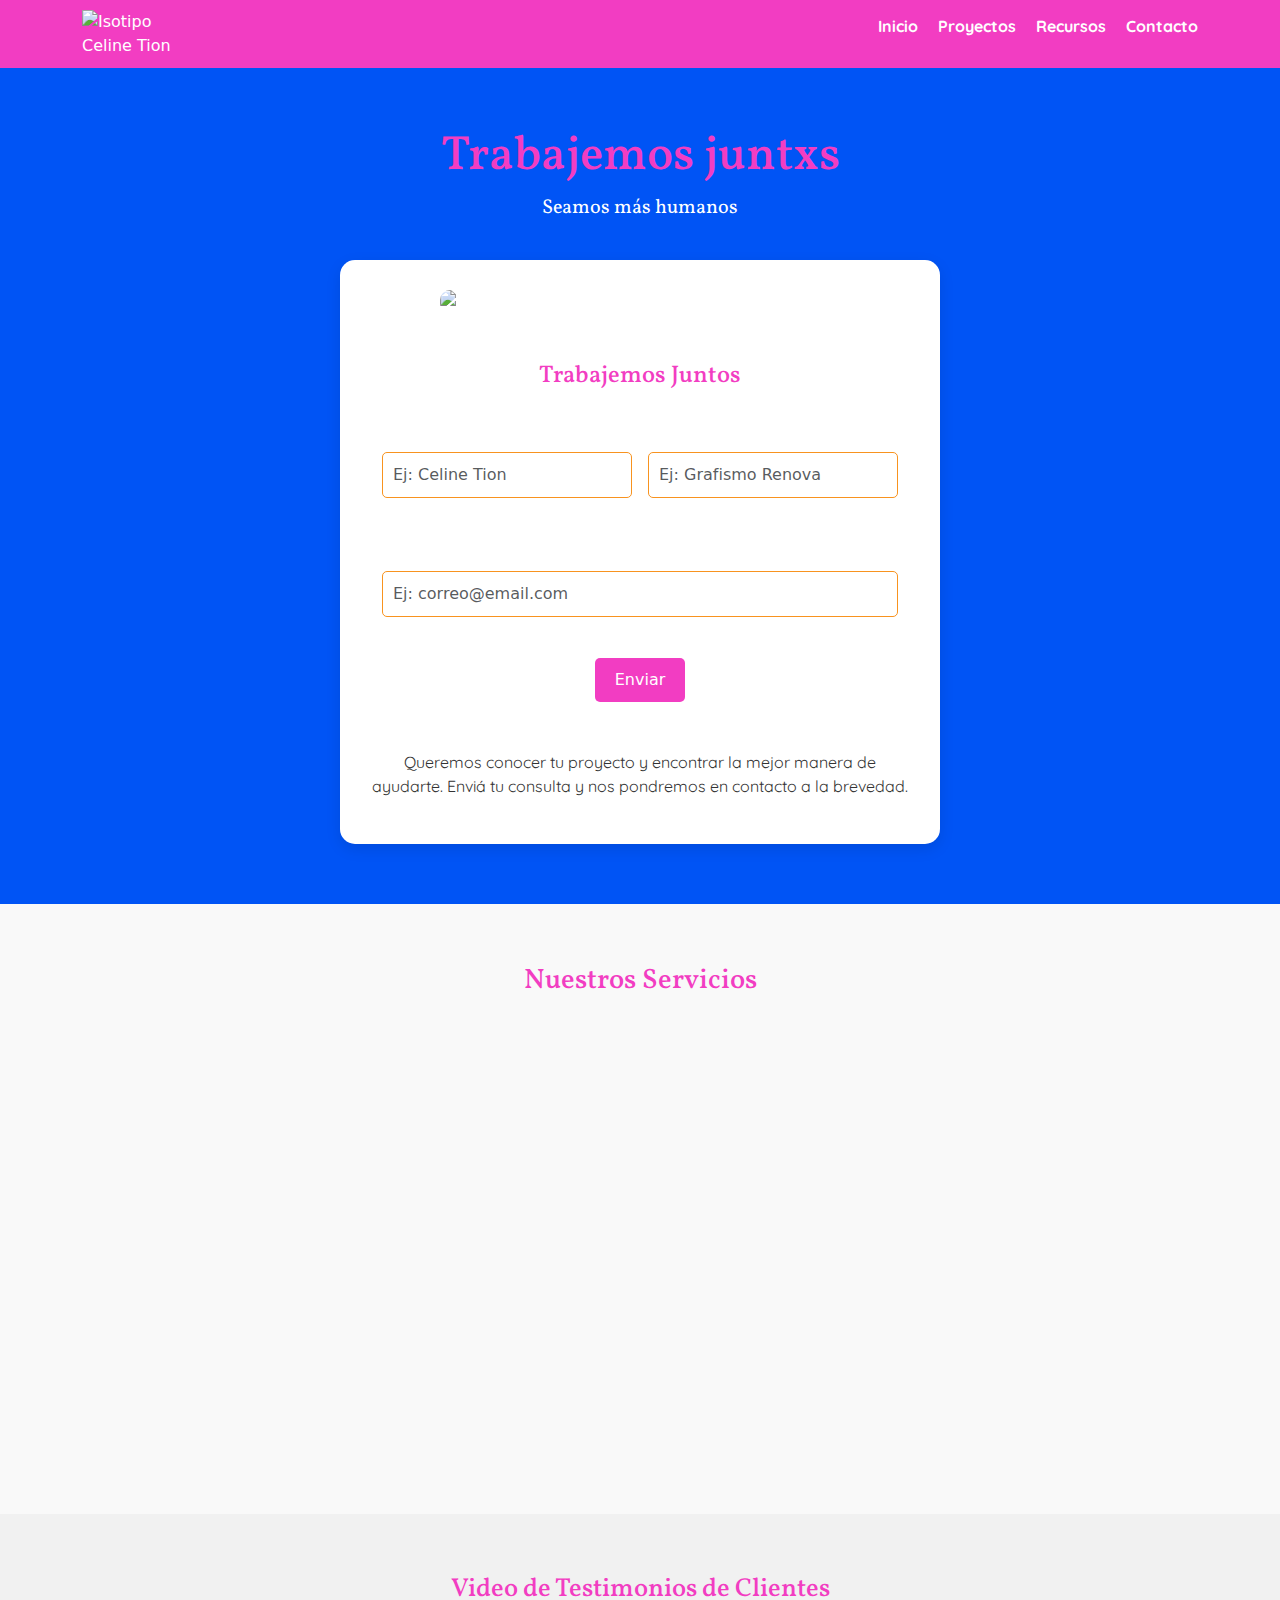
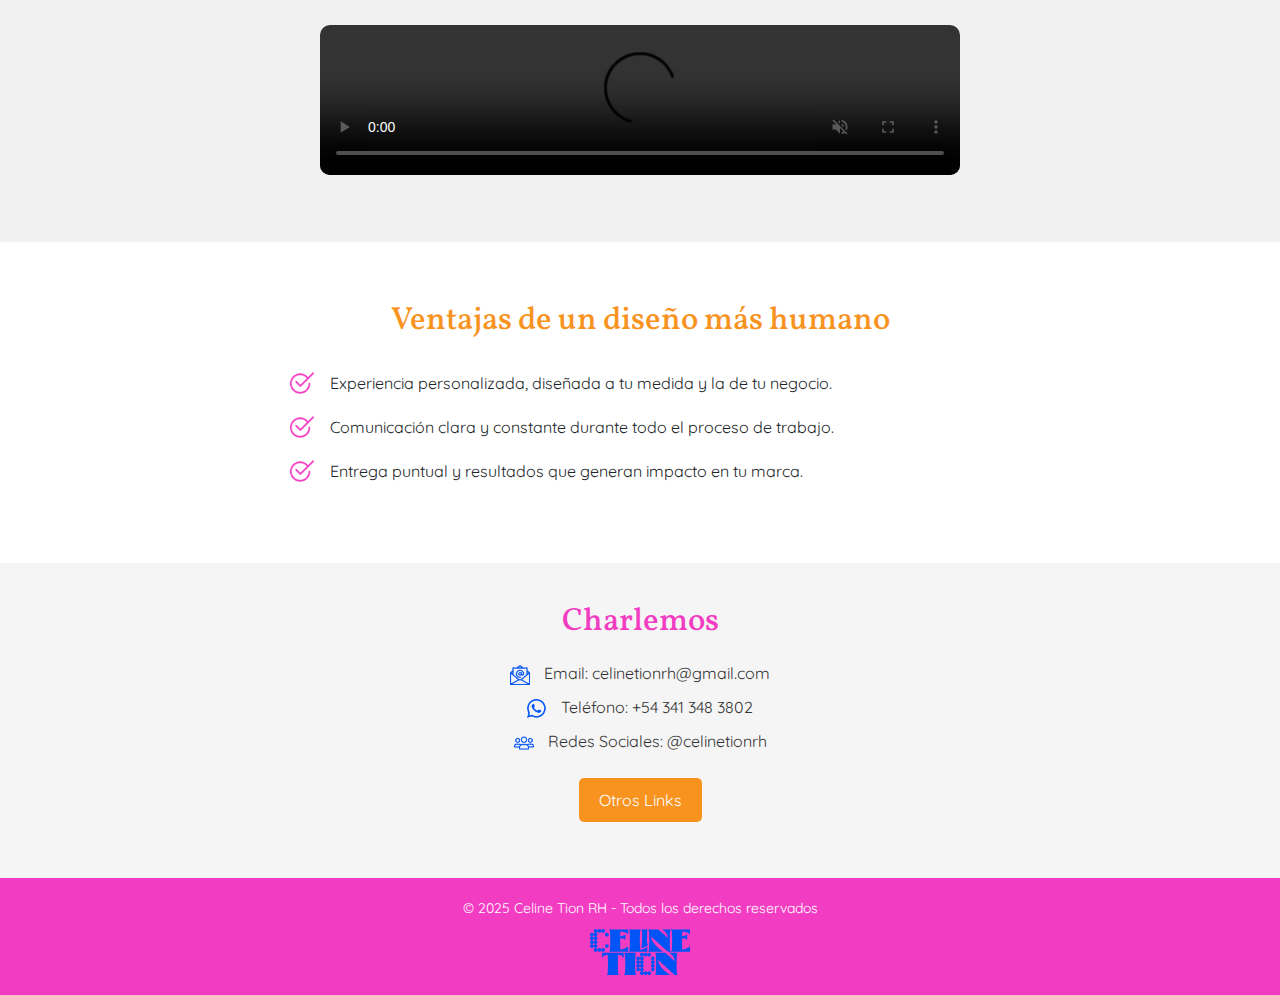
==== commit ff8cf207: "Añado menu hamburger para mobile (me había olvidado ups)" ====
--- a/pages/contacto.html
+++ b/pages/contacto.html
@@ -39,19 +39,27 @@
   </script>
 
 <body>
-  <header>
-    <div class="container">
-      <img src="../assets/logo_2.svg" alt="Isotipo Celine Tion" class="logo">
-      <nav>
-        <ul class="nav">
-          <li class="nav-item"><a class="nav-link text-white" href="../index.html">Inicio</a></li>
-          <li class="nav-item"><a class="nav-link text-white" href="./proyectos.html">Proyectos</a></li>
-          <li class="nav-item"><a class="nav-link text-white" href="./recursos.html">Recursos</a></li>
-          <li class="nav-item"><a class="nav-link text-white" href="./contacto.html">Contacto</a></li>
-        </ul>
-      </nav>
-    </div>
-  </header>
+    <header>
+        <div class="container header-container">
+          <img src="./assets/logo_2.svg" alt="Isotipo Celine Tion" class="logo">
+          
+          <button class="hamburger" aria-label="Abrir menú" aria-expanded="false">
+            <span></span>
+            <span></span>
+            <span></span>
+          </button>
+      
+          <nav class="nav-menu">
+            <ul class="nav-list">
+              <li><a href="/index.html">Inicio</a></li>
+              <li><a href="./pages/proyectos.html">Proyectos</a></li>
+              <li><a href="./pages/recursos.html">Recursos</a></li>
+              <li><a href="./pages/contacto.html">Contacto</a></li>
+            </ul>
+          </nav>
+        </div>
+      </header>
+      
 
   <main>
     <!-- Sección de Contacto -->
@@ -161,5 +169,18 @@
       });
     });
   </script>
+
+
+<script>
+    const hamburger = document.querySelector('.hamburger');
+    const navList = document.querySelector('.nav-list');
+  
+    hamburger.addEventListener('click', () => {
+      const expanded = hamburger.getAttribute('aria-expanded') === 'true';
+      hamburger.setAttribute('aria-expanded', !expanded);
+      navList.classList.toggle('active');
+    });
+  </script>
+  
 </body>
 </html>
--- a/styles/style.css
+++ b/styles/style.css
@@ -173,6 +173,62 @@
 }
 header .nav .nav-link:hover {
   color: #F8931F !important;
+}
+
+.header-container {
+  display: flex;
+  justify-content: space-between;
+  align-items: center;
+  position: relative;
+}
+
+.hamburger {
+  display: none;
+  flex-direction: column;
+  gap: 5px;
+  background: none;
+  border: none;
+  cursor: pointer;
+}
+.hamburger span {
+  width: 25px;
+  height: 3px;
+  background-color: white;
+  display: block;
+  border-radius: 2px;
+}
+@media (max-width: 768px) {
+  .hamburger {
+    display: flex;
+  }
+}
+
+.nav-menu .nav-list {
+  display: flex;
+  gap: 20px;
+  list-style: none;
+}
+.nav-menu .nav-list li a {
+  color: white;
+  text-decoration: none;
+  font-weight: bold;
+}
+.nav-menu .nav-list li a:hover {
+  color: #F8931F;
+}
+@media (max-width: 768px) {
+  .nav-menu .nav-list {
+    flex-direction: column;
+    background-color: #F23DC2;
+    position: absolute;
+    top: 100%;
+    left: 0;
+    right: 0;
+    display: none;
+  }
+  .nav-menu .nav-list.active {
+    display: flex;
+  }
 }
 
 footer {
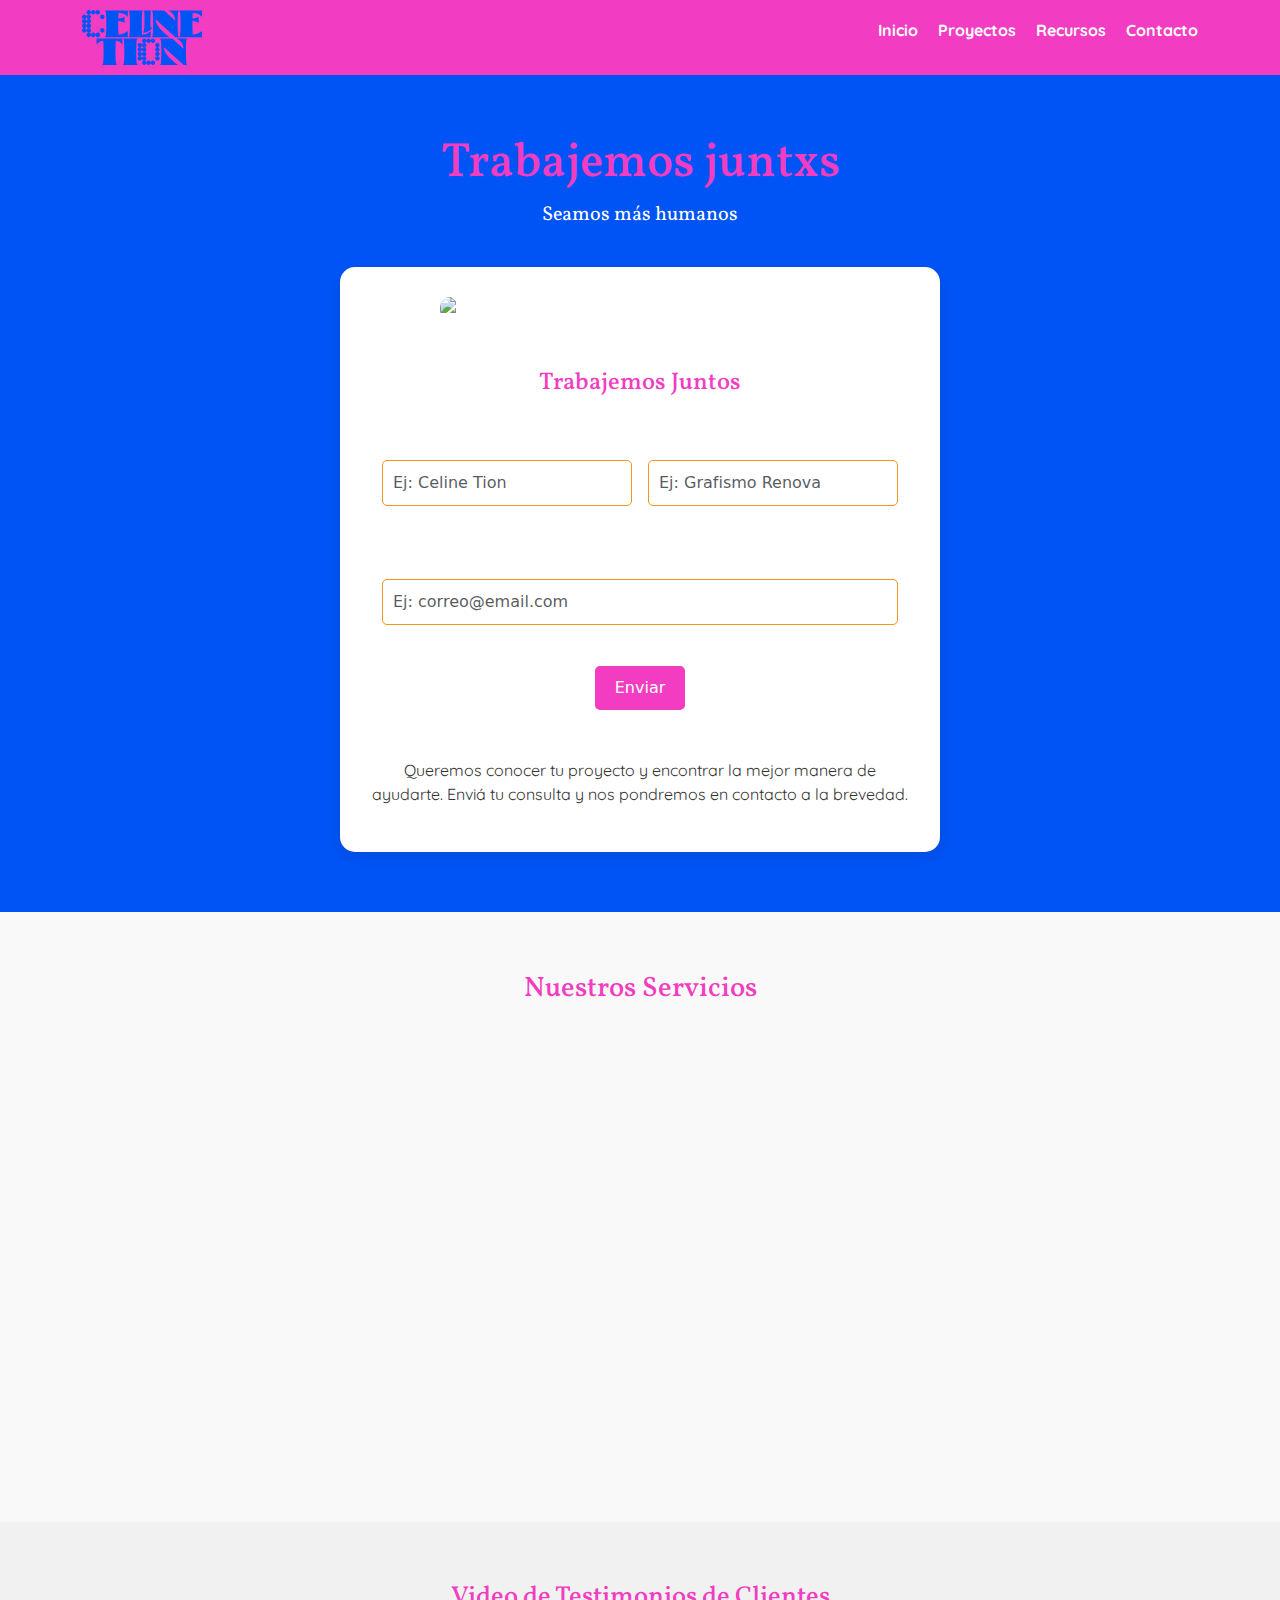
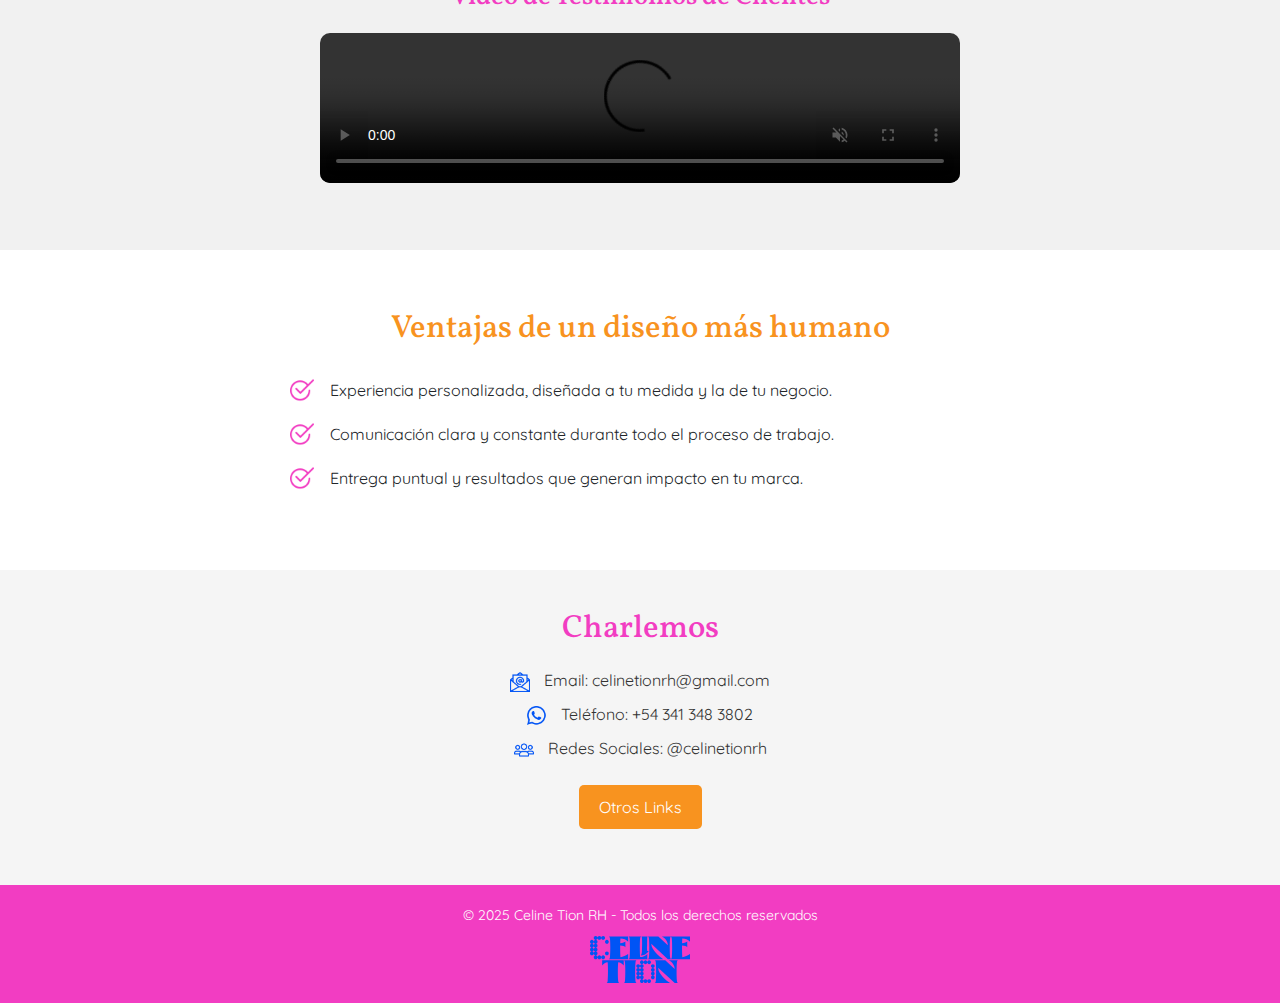
==== commit beeb2136: "Corregidas rutas de imágenes y ajustes de diseño" ====
--- a/pages/contacto.html
+++ b/pages/contacto.html
@@ -41,7 +41,7 @@
 <body>
     <header>
         <div class="container header-container">
-          <img src="./assets/logo_2.svg" alt="Isotipo Celine Tion" class="logo">
+          <img src="../assets/logo_2.svg" alt="Isotipo Celine Tion" class="logo">
           
           <button class="hamburger" aria-label="Abrir menú" aria-expanded="false">
             <span></span>
@@ -51,10 +51,10 @@
       
           <nav class="nav-menu">
             <ul class="nav-list">
-              <li><a href="/index.html">Inicio</a></li>
-              <li><a href="./pages/proyectos.html">Proyectos</a></li>
-              <li><a href="./pages/recursos.html">Recursos</a></li>
-              <li><a href="./pages/contacto.html">Contacto</a></li>
+              <li><a href="../index.html">Inicio</a></li>
+              <li><a href="./proyectos.html">Proyectos</a></li>
+              <li><a href="./recursos.html">Recursos</a></li>
+              <li><a href="./contacto.html">Contacto</a></li>
             </ul>
           </nav>
         </div>
--- a/styles/style.css
+++ b/styles/style.css
@@ -1,3 +1,31 @@
+.boton-personalizado {
+  padding: 10px 20px;
+  border: none;
+  border-radius: 5px;
+  background-color: #F23DC2;
+  color: white;
+  text-decoration: none;
+  cursor: pointer;
+  transition: background-color 0.3s ease;
+}
+.boton-personalizado:hover {
+  background-color: #F8931F;
+}
+
+button, input[type=submit] {
+  padding: 10px 20px;
+  border: none;
+  border-radius: 5px;
+  background-color: #F23DC2;
+  color: white;
+  text-decoration: none;
+  cursor: pointer;
+  transition: background-color 0.3s ease;
+}
+button:hover, input[type=submit]:hover {
+  background-color: #F8931F;
+}
+
 .boton-personalizado {
   padding: 10px 20px;
   border: none;
@@ -156,6 +184,7 @@
   display: flex;
   justify-content: space-between;
   align-items: center;
+  position: relative;
 }
 header .logo {
   max-width: 120px;
@@ -175,62 +204,100 @@
   color: #F8931F !important;
 }
 
-.header-container {
-  display: flex;
-  justify-content: space-between;
-  align-items: center;
-  position: relative;
-}
-
 .hamburger {
   display: none;
   flex-direction: column;
-  gap: 5px;
-  background: none;
-  border: none;
-  cursor: pointer;
+  cursor: pointer;
+  z-index: 20;
 }
 .hamburger span {
+  height: 3px;
   width: 25px;
-  height: 3px;
   background-color: white;
-  display: block;
+  margin: 4px 0;
   border-radius: 2px;
 }
+
 @media (max-width: 768px) {
   .hamburger {
     display: flex;
-  }
-}
-
-.nav-menu .nav-list {
-  display: flex;
-  gap: 20px;
-  list-style: none;
-}
-.nav-menu .nav-list li a {
-  color: white;
-  text-decoration: none;
-  font-weight: bold;
-}
-.nav-menu .nav-list li a:hover {
-  color: #F8931F;
-}
-@media (max-width: 768px) {
-  .nav-menu .nav-list {
-    flex-direction: column;
-    background-color: #F23DC2;
+    margin-left: auto;
+  }
+  .nav {
+    display: none !important;
+  }
+  .nav-list {
     position: absolute;
     top: 100%;
-    left: 0;
+    right: 10px;
+    background-color: #F23DC2;
+    padding: 15px 20px;
+    border-radius: 10px;
+    box-shadow: 0 5px 15px rgba(0, 0, 0, 0.2);
+    display: none;
+    flex-direction: column;
+    align-items: center;
+    z-index: 15;
+  }
+  .nav-list.active {
+    display: flex;
+  }
+  .nav-list ul {
+    list-style: none;
+    padding: 0;
+    margin: 0;
+  }
+  .nav-list ul li {
+    margin: 10px 0;
+  }
+  .nav-list ul li a {
+    text-decoration: none !important;
+    font-weight: bold;
+    color: white !important;
+    transition: color 0.3s ease;
+  }
+  .nav-list ul li a:hover {
+    color: #F8931F !important;
+  }
+}
+.nav-list {
+  list-style: none;
+  padding-left: 0;
+  display: flex;
+  gap: 20px;
+  align-items: center;
+}
+.nav-list li a {
+  text-decoration: none;
+  color: white;
+  font-weight: bold;
+  font-family: "Quicksand", sans-serif;
+}
+.nav-list li a:hover {
+  color: #F8931F;
+}
+
+@media (max-width: 768px) {
+  .nav-list {
+    flex-direction: column;
+    align-items: flex-end;
+    background-color: #F23DC2;
+    padding: 1rem;
+    position: absolute;
+    top: 100%;
     right: 0;
+    width: auto;
+    border-radius: 0 0 0 10px;
     display: none;
-  }
-  .nav-menu .nav-list.active {
+    box-shadow: -2px 2px 10px rgba(0, 0, 0, 0.15);
+  }
+  .nav-list.active {
     display: flex;
   }
-}
-
+  .nav-list li {
+    margin: 10px 0;
+  }
+}
 footer {
   background-color: #F23DC2;
   color: white;
